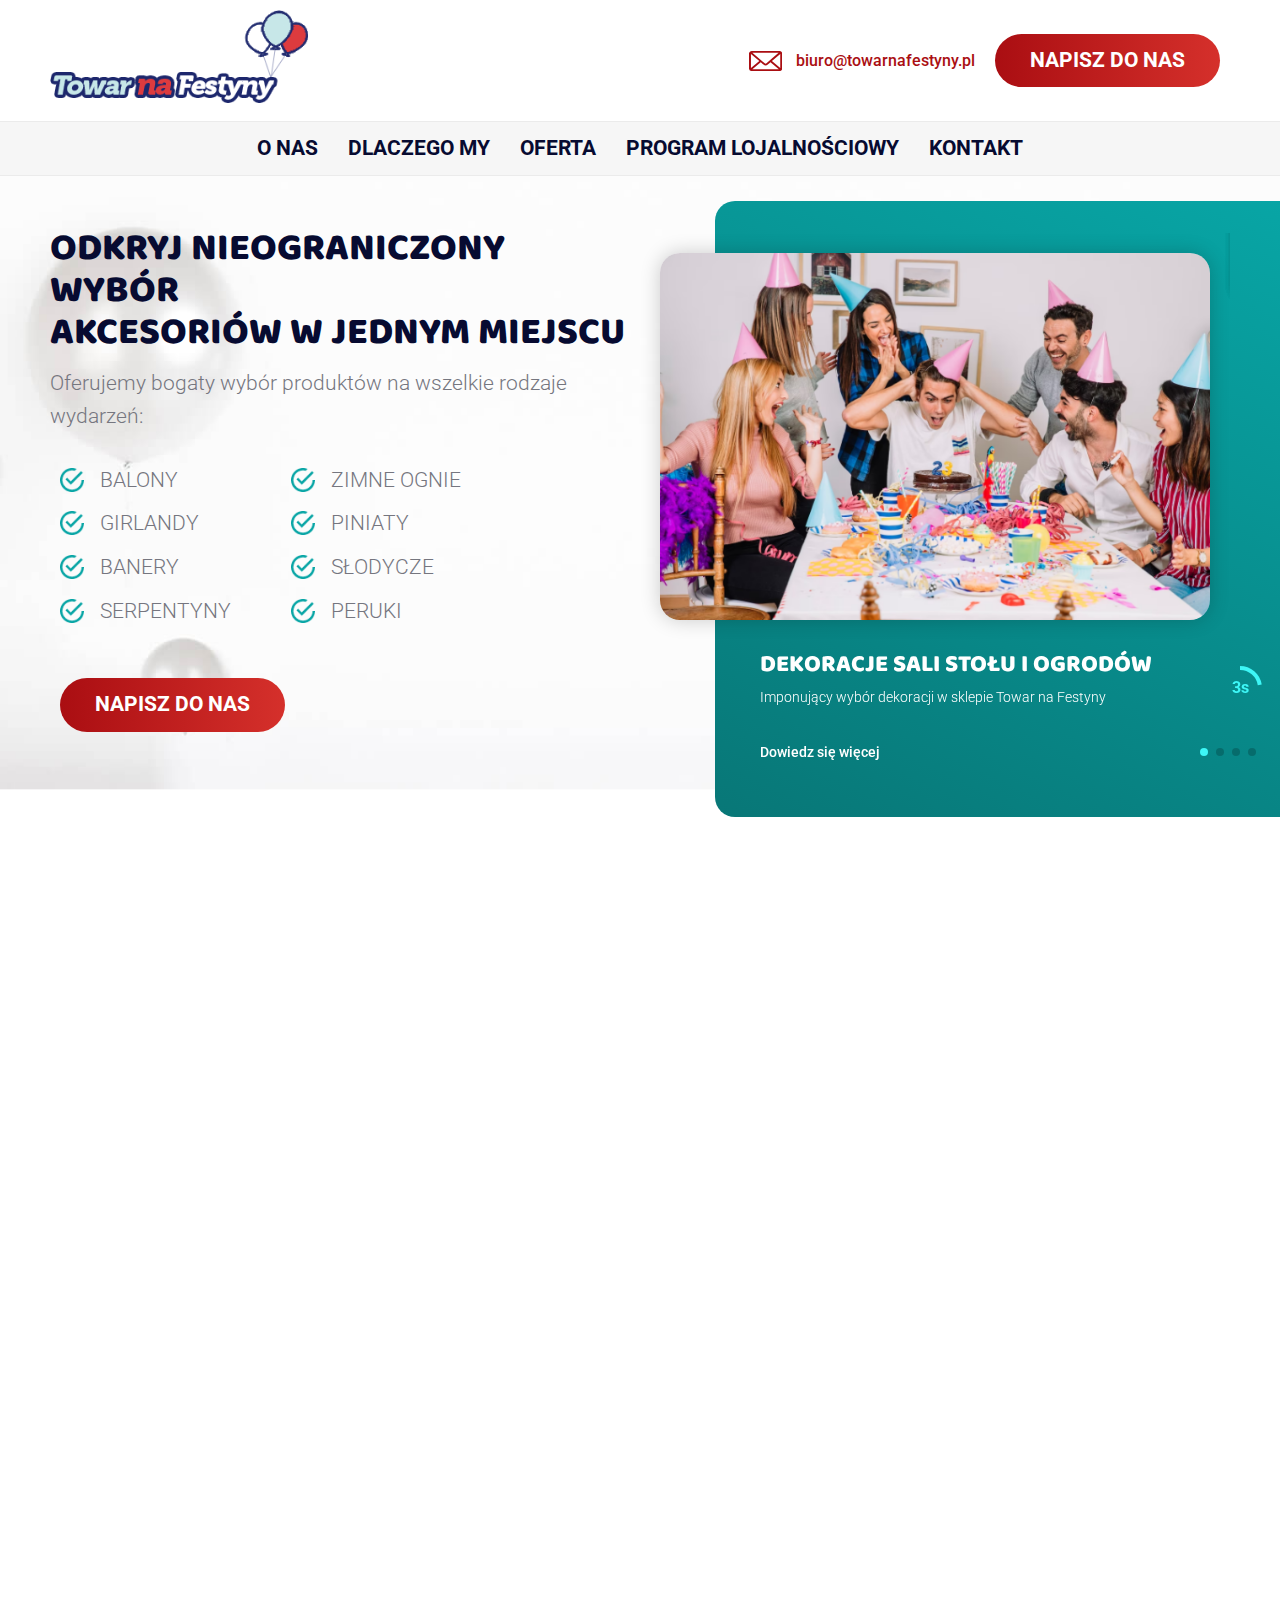
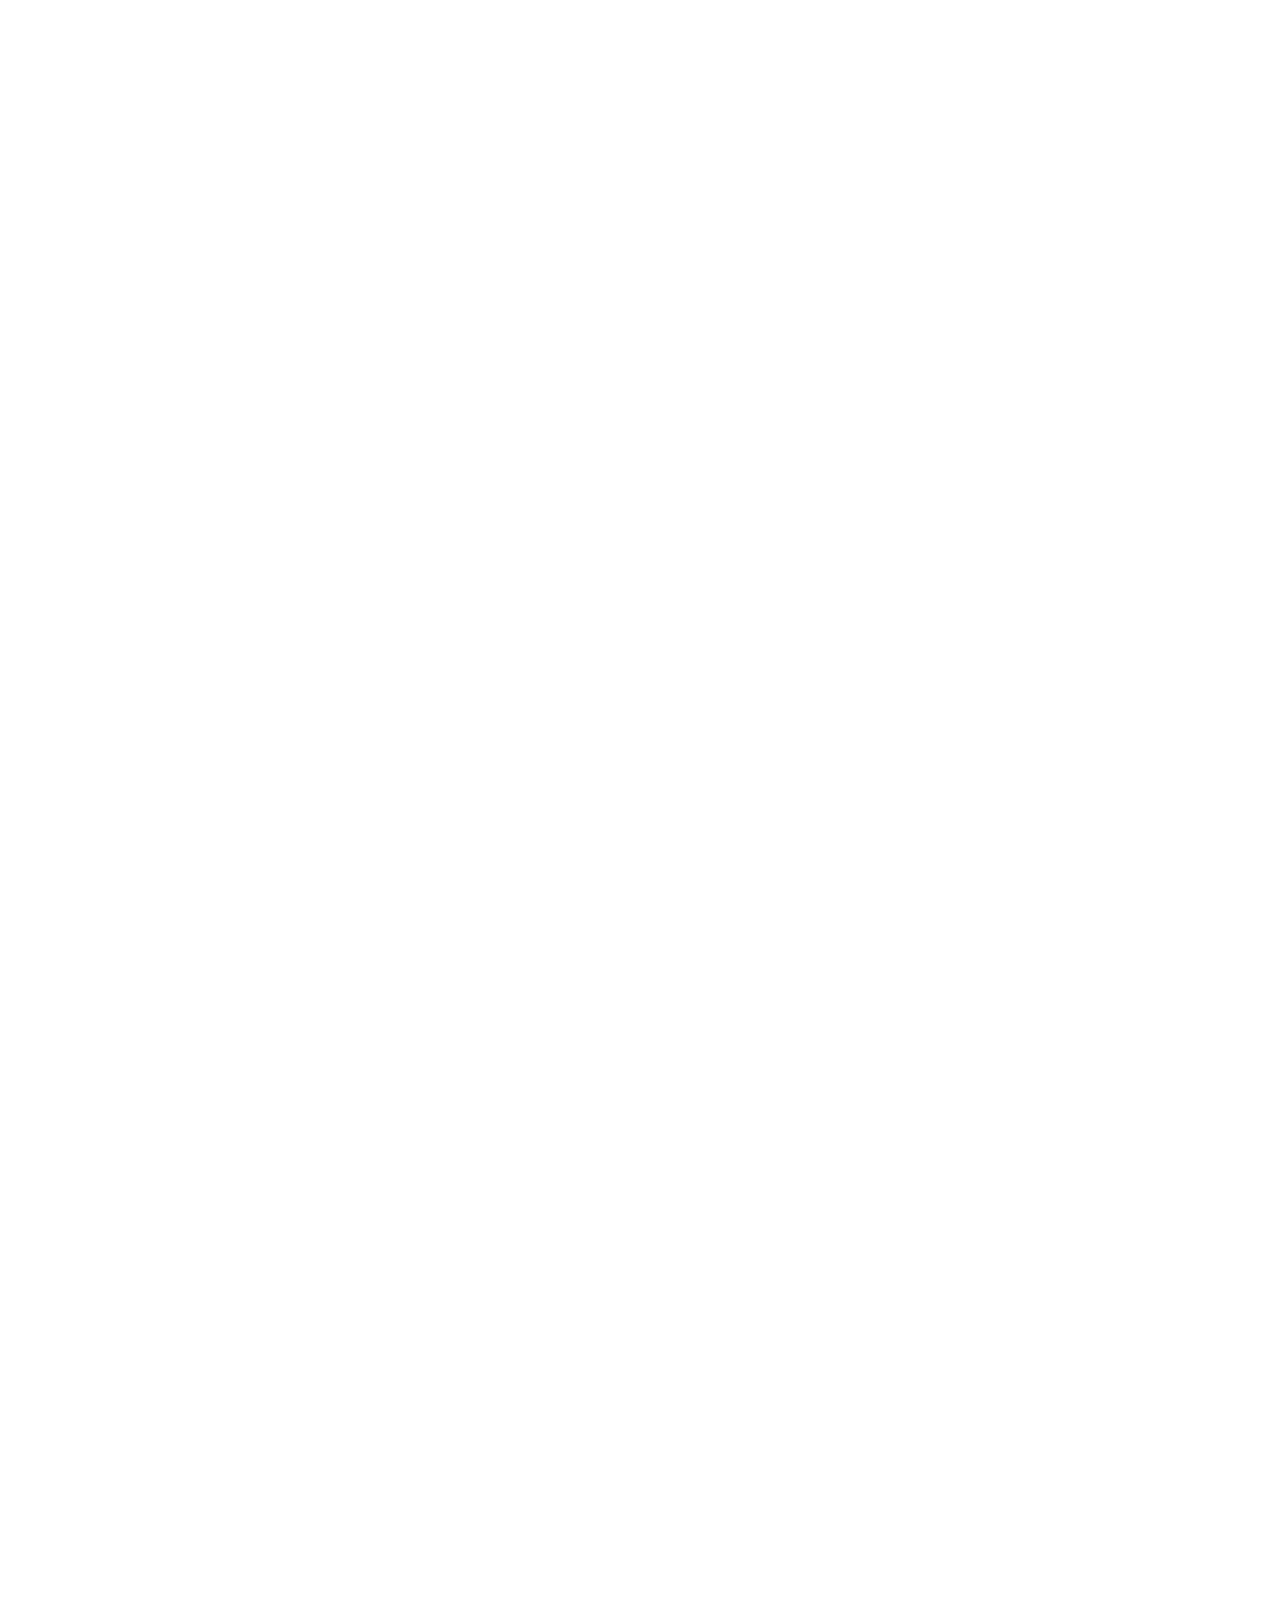
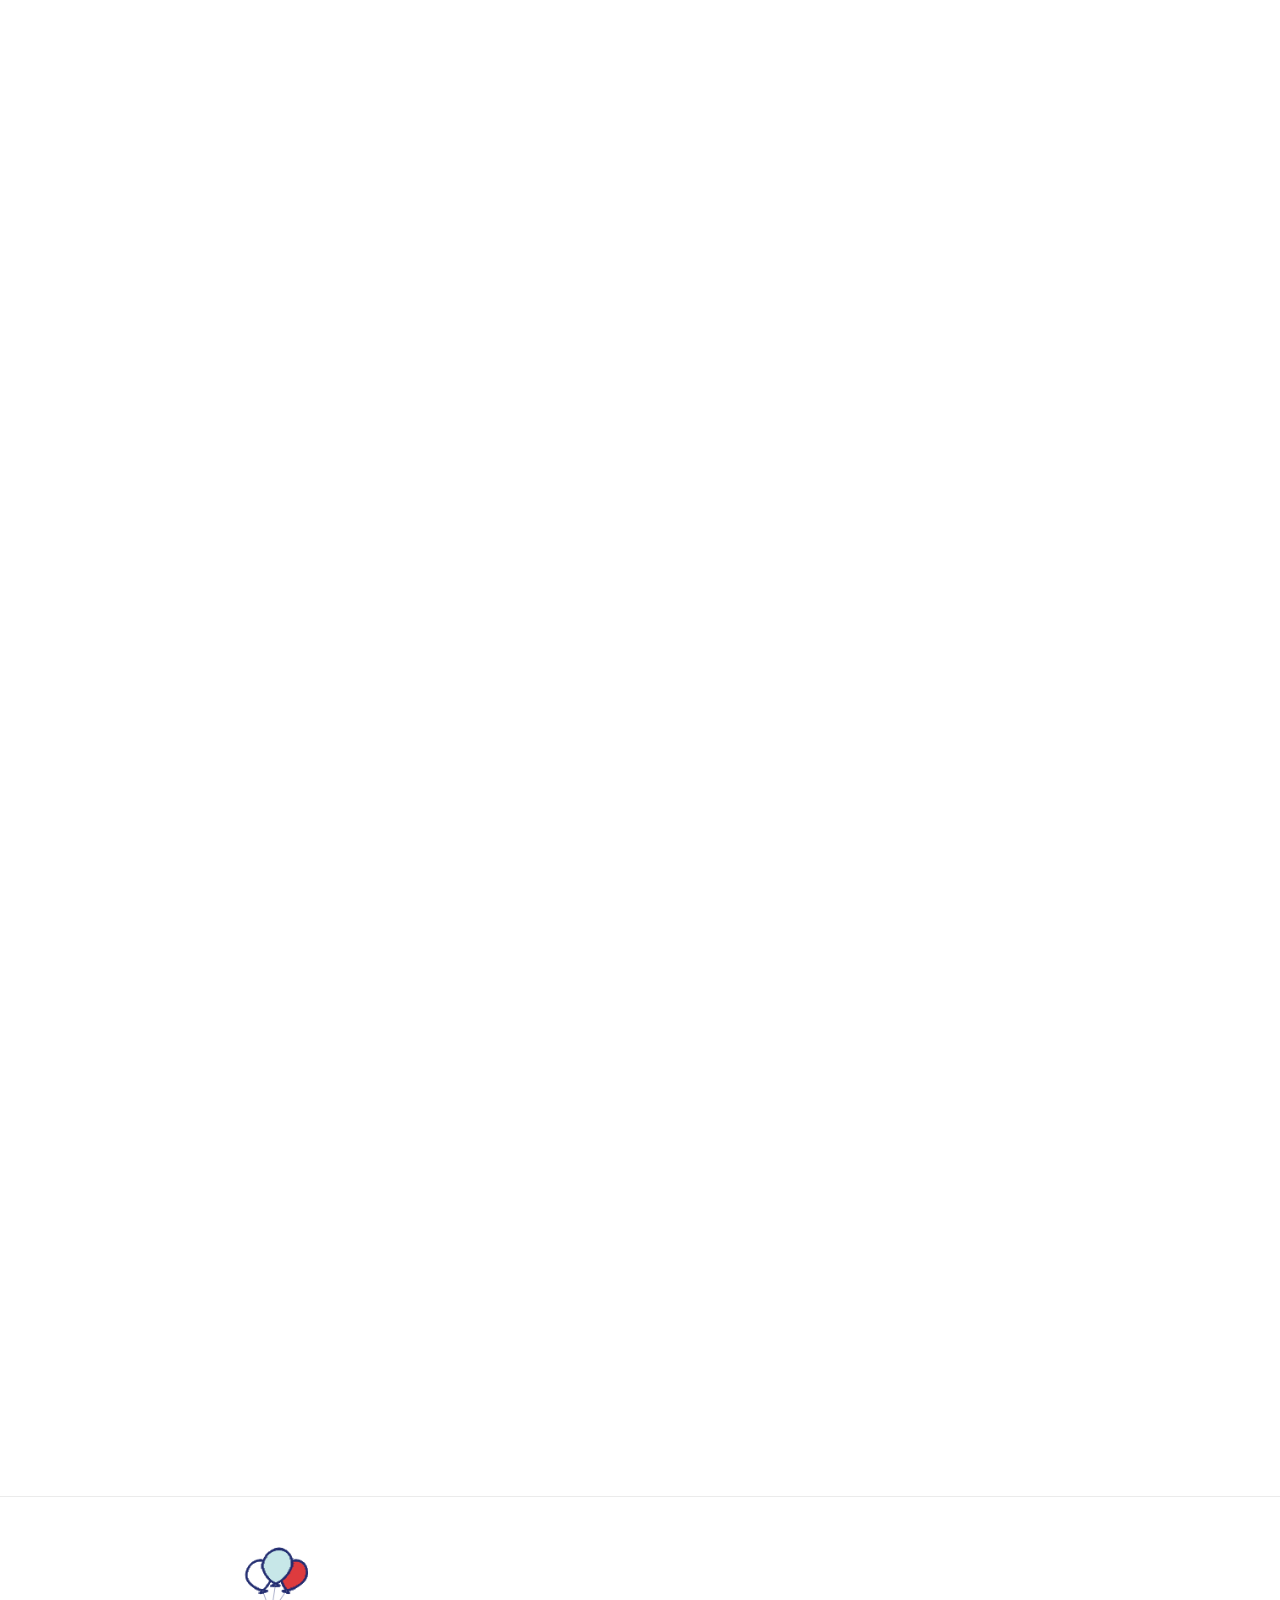
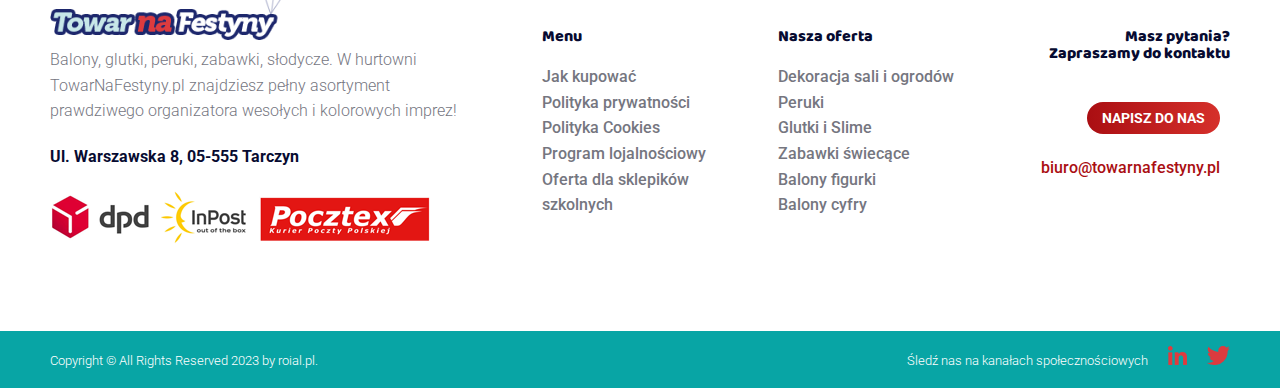
==== index.html @ 643d047a "add all" ====
<!DOCTYPE html>
<html lang="en">
  <head>
    <meta charset="UTF-8" />
    <meta name="viewport" content="width=device-width, initial-scale=1.0" />
    <link rel="stylesheet" href="src/style/style.css" />
    <link rel="preconnect" href="https://fonts.googleapis.com" />
    <link rel="preconnect" href="https://fonts.gstatic.com" crossorigin />
    <link href="https://fonts.googleapis.com/css2?family=Baloo+Chettan+2:wght@800&family=Roboto:wght@300;400;700&display=swap" rel="stylesheet" />
    <link rel="stylesheet" href="https://cdn.jsdelivr.net/npm/swiper@10/swiper-bundle.min.css" />
    <link rel="stylesheet" href="src/style/aos.min.css" />
    <title>TOWAR NA FESTYNY - HURTOWNIA GODNA UWAGI</title>
  </head>
  <body>
    <header>
      <div class="header__top js">
        <div class="container-wide">
          <div class="row row-justify-content-space-between row-align-items-center">
            <div class="col-2">
              <div class="brand">
                <a href="#"><img src="./src/img/logo.png" alt="Towar na festyny" /></a>
              </div>
            </div>
            <div class="col-2">
              <div class="contact">
                <a href="mailto:biuro@towarnafestyny.pl" class="icon">
                  <svg xmlns="http://www.w3.org/2000/svg" width="33.225" height="20.001" viewBox="0 0 33.225 20.001">
                    <path
                      id="Shape_2"
                      data-name="Shape 2"
                      d="M1057,57.167c.049-.15.09-.3.148-.451A2.918,2.918,0,0,1,1059.93,55c2.033-.007,4.065,0,6.1,0h21.115a2.888,2.888,0,0,1,2.973,1.859,2.557,2.557,0,0,1,.1.74q.009,7.4,0,14.8c0,1.527-1.259,2.6-3.047,2.6q-13.525,0-27.051,0a2.863,2.863,0,0,1-3.077-2.065.665.665,0,0,0-.049-.1Zm3.4-.485c.093.086.153.147.219.2l12.116,10.4a1.256,1.256,0,0,0,1.761-.01q6.059-5.2,12.115-10.4c.064-.055.118-.117.195-.193Zm-.024,16.626h26.464l-8.351-7.086c-.063.052-.149.119-.232.19-.809.695-1.615,1.393-2.429,2.085a3.437,3.437,0,0,1-4.44,0c-.491-.418-.976-.84-1.465-1.259-.4-.346-.808-.691-1.193-1.02Zm-1.415-15.378V72.066L1067.3,65Zm29.288,14.15V57.965l-8.325,7.055Z"
                      transform="translate(-1057 -54.999)"
                      fill="#aa0e12"
                    />
                  </svg>
                  <span>biuro@towarnafestyny.pl</span>
                </a>
                <a href="#kontakt" class="btn">Napisz do nas</a>
              </div>
            </div>
          </div>
        </div>
      </div>
      <div class="header__bottom js">
        <div class="container-wide">
          <div class="row row-justify-content-center">
            <nav class="nav js-nav">
              <ul>
                <li><a href="#o-nas">O nas</a></li>
                <li><a href="#dlaczego-my">Dlaczego my</a></li>
                <li><a href="#oferta">Oferta</a></li>
                <li><a href="#punkty-lojalnosciowe">Program lojalnościowy</a></li>
                <li><a href="#kontakt">Kontakt</a></li>
              </ul>
            </nav>
          </div>
        </div>
      </div>
    </header>
    <main>
      <!--//////////////////////////////////////////////////////////////////////////Hero -->
      <section class="hero section" data-aos="fade-up">
        <div class="container-wide">
          <div class="row">
            <div class="col-2">
              <div class="content">
                <h1>
                  Odkryj Nieograniczony Wybór<br />
                  Akcesoriów w Jednym Miejscu
                </h1>
                <p>Oferujemy bogaty wybór produktów na wszelkie rodzaje wydarzeń:</p>
                <div class="bullets">
                  <ul>
                    <li>Balony</li>
                    <li>Girlandy</li>
                    <li>Banery</li>
                    <li>Serpentyny</li>
                  </ul>
                  <ul>
                    <li>Zimne ognie</li>
                    <li>Piniaty</li>
                    <li>Słodycze</li>
                    <li>Peruki</li>
                  </ul>
                </div>
                <a href="#kontakt" class="btn">Napisz do nas</a>
              </div>
            </div>
            <div class="col-2">
              <div class="swiper slider">
                <div class="swiper-wrapper">
                  <div class="swiper-slide">
                    <div class="item">
                      <img src="./src/img/deco.png" alt="" />
                      <div class="content">
                        <h2>DEKORACJE SALI STOŁU I OGRODÓW</h2>
                        <p>Imponujący wybór dekoracji w sklepie Towar na Festyny</p>
                        <a href="#">Dowiedz się więcej</a>
                      </div>
                    </div>
                  </div>
                  <div class="swiper-slide">
                    <div class="item">
                      <img src="./src/img/decoracje-sal.png" alt="" />
                      <div class="content">
                        <h2>DEKORACJE SALI STOŁU I OGRODÓW</h2>
                        <p>Imponujący wybór dekoracji w sklepie Towar na Festyny</p>
                        <a href="#">Dowiedz się więcej</a>
                      </div>
                    </div>
                  </div>
                  <div class="swiper-slide">
                    <div class="item">
                      <img src="./src/img/decoracje-sal.png" alt="" />
                      <div class="content">
                        <h2>DEKORACJE SALI STOŁU I OGRODÓW</h2>
                        <p>Imponujący wybór dekoracji w sklepie Towar na Festyny</p>
                        <a href="#">Dowiedz się więcej</a>
                      </div>
                    </div>
                  </div>
                  <div class="swiper-slide">
                    <div class="item">
                      <img src="./src/img/decoracje-sal.png" alt="" />
                      <div class="content">
                        <h2>DEKORACJE SALI STOŁU I OGRODÓW</h2>
                        <p>Imponujący wybór dekoracji w sklepie Towar na Festyny</p>
                        <a href="#">Dowiedz się więcej</a>
                      </div>
                    </div>
                  </div>
                </div>
              </div>
            </div>
          </div>
        </div>
        <div class="autoplay-progress">
          <svg viewBox="0 0 48 48">
            <circle cx="24" cy="24" r="20"></circle>
          </svg>
          <span></span>
        </div>
        <div class="swiper-pagination"></div>
      </section>
      <!--////////////////////////////////////////////////////////////////////////// End hero -->
      <!--//////////////////////////////////////////////////////////////////////////About US -->
      <section id="o-nas" class="about-us section" data-aos="fade-up">
        <div class="container">
          <div class="row">
            <div class="col-2">
              <a href="#"><img src="./src/img/logo.png" alt="HURTOWNIA GODNA UWAGI" /></a>
              <div class="s-title">
                <h2>HURTOWNIA GODNA UWAGI</h2>
              </div>
              <p>
                <b>Lorem ipsum dolor sit amet</b>, consectetur adipisicing elit, sed do eiusmod tempor incididunt ut labore et dolore magna aliqua. Ut enim ad minim veniam, quis nostrud exercitation
                ullamco laboris nisi ut aliquip ex ea commodo consequat. Duis aute irure dolor in reprehenderit in voluptate velit esse cillum dolore eu fugiat nulla pariatur. Excepteur sint occaecat
                cupidatat non proident, sunt in culpa qui officia <b>deserunt mollit anim</b> id est laborum. Sed ut perspiciatis unde omnis iste natus error sit voluptatem accusantium doloremque
                laudantium, totam rem aperiam, eaque ipsa quae ab illo inventore veritatis et quasi architecto beatae vitae dicta sunt explicabo. Nemo enim ipsam voluptatem quia voluptas sit
                aspernatur aut odit aut fugit, sed quia consequuntur magni dolores eos qui ratione voluptatem sequi nesciunt. Neque porro quisquam est, qui dolorem ipsum quia dolor sit amet,
                consectetur, adipisci velit, sed quia non numquam eius modi tempora incidunt ut labore et dolore magnam aliquam quaerat voluptatem.
              </p>
              <div class="cta">
                <img src="./src/img/call.png" alt="ZAPRAWSZAMY DO KONTAKTU" />
                <div class="cta__content">
                  <span>Chcesz poznać nas lepiej?</span>
                  <p>ZAPRAWSZAMY DO KONTAKTU</p>
                  <a href="#kontakt"
                    ><b>Napisz do nas</b>
                    <svg xmlns="http://www.w3.org/2000/svg" width="39.064" height="18.921" viewBox="0 0 39.064 18.921">
                      <g id="Group_7" data-name="Group 7" transform="translate(-588.5 -361.485)">
                        <path
                          id="Path_8"
                          data-name="Path 8"
                          d="M568.5,298.641a1.742,1.742,0,0,1,1.9-1.231q15.695.025,31.389.01h.526c-.166-.174-.273-.291-.385-.4q-2.459-2.45-4.919-4.9a1.483,1.483,0,0,1-.412-1.54,1.443,1.443,0,0,1,1.144-1.058,1.511,1.511,0,0,1,1.454.472q2.229,2.221,4.462,4.437,1.663,1.654,3.324,3.31a1.543,1.543,0,0,1,0,2.406q-3.877,3.863-7.761,7.719a1.529,1.529,0,1,1-2.132-2.175q2.43-2.424,4.865-4.844c.1-.1.213-.181.32-.271l-.031-.106h-.418q-15.714,0-31.427.01a1.744,1.744,0,0,1-1.9-1.231Z"
                          transform="translate(20 72)"
                          fill="#3ef7f7"
                        />
                      </g>
                    </svg>
                  </a>
                </div>
              </div>
            </div>
            <div class="col-2">
              <img class="kv" src="./src/img/onas.png" alt="HURTOWNIA GODNA UWAGI" />
            </div>
          </div>
        </div>
      </section>
      <!--//////////////////////////////////////////////////////////////////////////End About Us -->
      <!--//////////////////////////////////////////////////////////////////////////Why Us -->
      <section id="dlaczego-my" class="why-us section">
        <div class="container">
          <div class="row" data-aos="fade-up">
            <div class="col-1">
              <div class="s-title text-center">
                <h2>DLACZEGO WARTO KUPOWAĆ U NAS?</h2>
              </div>
            </div>
          </div>
          <div class="row row-justify-content-space-between">
            <div class="col-4 text-center" data-aos="fade-up">
              <div class="wu-item">
                <img src="./src/img/szybka-realizacja.png" alt="Szybka realizacja" />
                <h3>Szybka <br />realizacja</h3>
                <p>Towar wysyłamy od razu <br />po zamówieniu.</p>
              </div>
            </div>
            <div class="col-4 text-center" data-aos="fade-up">
              <div class="wu-item">
                <img src="./src/img/wysylka.png" alt="Szybka realizacja" />
                <h3>WYSYŁKA <br />do Słowacji</h3>
                <p>Po opłaceniu<br />zamówienia.</p>
              </div>
            </div>
            <div class="col-4 text-center" data-aos="fade-up">
              <div class="wu-item">
                <img src="./src/img/gwarancja.png" alt="Gwarancja jakości" />
                <h3>
                  Gwarancja<br />
                  jakości
                </h3>
                <p>
                  Cechujenas <br />
                  profesjonalizm.
                </p>
              </div>
            </div>
            <div class="col-4 text-center" data-aos="fade-up">
              <div class="wu-item">
                <img src="./src/img/szybka-realizacja.png" alt="Bezpieczne zakupy" />
                <h3>Bezpieczne <br />zakupy</h3>
                <p>Gwarantujemy <br />bezpieczne zakupy.</p>
              </div>
            </div>
          </div>
        </div>
      </section>
      <!--//////////////////////////////////////////////////////////////////////////End Why Us -->
      <!--//////////////////////////////////////////////////////////////////////////Offer -->
      <section id="oferta" class="offer section">
        <div class="container">
          <div class="row row-align-items-center">
            <div class="col-3">
              <div class="offer-item" data-aos="fade-up">
                <div class="offer-item__wrap" style="background-image: url(./src/img/decoracje-sal.png)">
                  <div class="content">
                    <h3>DECORACJA SALI <br />I OGRODÓW</h3>
                    <a href="#">Sprawdź pełną kolekcję</a>
                  </div>
                  <svg xmlns="http://www.w3.org/2000/svg" width="262.649" height="140.241" viewBox="0 0 262.649 140.241">
                    <path
                      id="Shape_4"
                      data-name="Shape 4"
                      d="M339,2105c90.2-75.711,299.6-24.273,257,105,.572-.313-256,0-256,0S339.954,2105.284,339,2105Z"
                      transform="translate(-339 -2069.759)"
                      fill="#0a9c9c"
                      opacity="0.8"
                    />
                  </svg>
                </div>
              </div>
              <div class="offer-item" data-aos="fade-up">
                <div class="offer-item__wrap" style="background-image: url(./src/img/decoracje-sal.png)">
                  <div class="content">
                    <h3>DECORACJA SALI <br />I OGRODÓW</h3>
                    <a href="#">Sprawdź pełną kolekcję</a>
                  </div>
                  <svg xmlns="http://www.w3.org/2000/svg" width="262.649" height="140.241" viewBox="0 0 262.649 140.241">
                    <path
                      id="Shape_4"
                      data-name="Shape 4"
                      d="M339,2105c90.2-75.711,299.6-24.273,257,105,.572-.313-256,0-256,0S339.954,2105.284,339,2105Z"
                      transform="translate(-339 -2069.759)"
                      fill="#0a9c9c"
                      opacity="0.8"
                    />
                  </svg>
                </div>
              </div>
              <div class="offer-item" data-aos="fade-up">
                <div class="offer-item__wrap" style="background-image: url(./src/img/decoracje-sal.png)">
                  <div class="content">
                    <h3>DECORACJA SALI <br />I OGRODÓW</h3>
                    <a href="#">Sprawdź pełną kolekcję</a>
                  </div>
                  <svg xmlns="http://www.w3.org/2000/svg" width="262.649" height="140.241" viewBox="0 0 262.649 140.241">
                    <path
                      id="Shape_4"
                      data-name="Shape 4"
                      d="M339,2105c90.2-75.711,299.6-24.273,257,105,.572-.313-256,0-256,0S339.954,2105.284,339,2105Z"
                      transform="translate(-339 -2069.759)"
                      fill="#0a9c9c"
                      opacity="0.8"
                    />
                  </svg>
                </div>
              </div>
            </div>
            <div class="col-3">
              <div class="s-title text-center" data-aos="fade-up">
                <h2>Nasza oferta</h2>
                <p>Podane ceny są cenami brutto, jeśli ktoś posiada VATUE - musi nam to zgłosić.</p>
                <a href="#kontakt" class="btn">SKONTAKTUJ SIĘ Z NAMI</a>
              </div>
              <hr data-aos="fade-up" />
              <div class="offer-info text-center" data-aos="fade-up">
                <img src="./src/img/wysylka-big.png" alt="" />
                <h3>WYSYŁKA DO SŁOWACJI<br />PO OPŁACENIU ZAMÓWIENIA</h3>
                <p>Koszt wysyłki zależny od wielkości<br />paczki (masa, rozmiar).</p>
                <a href="#">Dowiedz się więcej</a>
              </div>
            </div>
            <div class="col-3">
              <div class="offer-item" data-aos="fade-up">
                <div class="offer-item__wrap" style="background-image: url(./src/img/decoracje-sal.png)">
                  <div class="content">
                    <h3>DECORACJA SALI <br />I OGRODÓW</h3>
                    <a href="#">Sprawdź pełną kolekcję</a>
                  </div>
                  <svg xmlns="http://www.w3.org/2000/svg" width="262.649" height="140.241" viewBox="0 0 262.649 140.241">
                    <path
                      id="Shape_4"
                      data-name="Shape 4"
                      d="M339,2105c90.2-75.711,299.6-24.273,257,105,.572-.313-256,0-256,0S339.954,2105.284,339,2105Z"
                      transform="translate(-339 -2069.759)"
                      fill="#0a9c9c"
                      opacity="0.8"
                    />
                  </svg>
                </div>
              </div>
              <div class="offer-item" data-aos="fade-up">
                <div class="offer-item__wrap" style="background-image: url(./src/img/decoracje-sal.png)">
                  <div class="content">
                    <h3>DECORACJA SALI <br />I OGRODÓW</h3>
                    <a href="#">Sprawdź pełną kolekcję</a>
                  </div>
                  <svg xmlns="http://www.w3.org/2000/svg" width="262.649" height="140.241" viewBox="0 0 262.649 140.241">
                    <path
                      id="Shape_4"
                      data-name="Shape 4"
                      d="M339,2105c90.2-75.711,299.6-24.273,257,105,.572-.313-256,0-256,0S339.954,2105.284,339,2105Z"
                      transform="translate(-339 -2069.759)"
                      fill="#0a9c9c"
                      opacity="0.8"
                    />
                  </svg>
                </div>
              </div>
              <div class="offer-item" data-aos="fade-up">
                <div class="offer-item__wrap" style="background-image: url(./src/img/decoracje-sal.png)">
                  <div class="content">
                    <h3>DECORACJA SALI <br />I OGRODÓW</h3>
                    <a href="#">Sprawdź pełną kolekcję</a>
                  </div>
                  <svg xmlns="http://www.w3.org/2000/svg" width="262.649" height="140.241" viewBox="0 0 262.649 140.241">
                    <path
                      id="Shape_4"
                      data-name="Shape 4"
                      d="M339,2105c90.2-75.711,299.6-24.273,257,105,.572-.313-256,0-256,0S339.954,2105.284,339,2105Z"
                      transform="translate(-339 -2069.759)"
                      fill="#0a9c9c"
                      opacity="0.8"
                    />
                  </svg>
                </div>
              </div>
            </div>
          </div>
        </div>
      </section>
      <!--//////////////////////////////////////////////////////////////////////////END oferta -->
      <!--//////////////////////////////////////////////////////////////////////////Points -->
      <section id="punkty-lojalnosciowe" class="points section" data-aos="fade-up">
        <div class="container">
          <div class="row">
            <div class="col-1">
              <div class="banner">
                <div class="banner__wrap">
                  <div class="content">
                    <img class="banner__kv" src="./src/img/kv-points.png" alt="PROGRAM LOJALNOŚCIOWY" />
                    <div class="content__wrap">
                      <h2>PROGRAM LOJALNOŚCIOWY</h2>
                      <p>Uzbierane punkty można wymieniać na rabaty</p>
                      <div class="content__info">
                        <span>(produkty nawet po 0,01 zł)</span>
                        <a href="#">Dowiedz się więcej</a>
                      </div>
                    </div>
                  </div>
                </div>
              </div>
            </div>
          </div>
        </div>
      </section>
      <!--//////////////////////////////////////////////////////////////////////////End Points -->
      <!--//////////////////////////////////////////////////////////////////////////Kontakt -->
      <section id="kontakt" class="kontakt section" data-aos="fade-up">
        <div class="container">
          <div class="row">
            <div class="col-1">
              <div class="s-title text-center">
                <h2>Formularz kontaktowy</h2>
                <p>Nasz dział obsługi klienta odpowie na wszystkie pytania.</p>
              </div>
              <form id="contactForm" method="post" action="target.php">
                <div class="form-group">
                  <div class="col">
                    <input type="text" id="firstname" name="firstname" placeholder="Imię" />
                    <div id="firstnameError" class="error-message"></div>
                  </div>
                  <div class="col">
                    <input type="text" id="surname" name="surname" placeholder="Nazwa firmy" />
                    <div id="surnameError" class="error-message"></div>
                  </div>
                </div>
                <div class="form-group">
                  <div class="col">
                    <input type="tel" id="phone" name="phone" pattern="[0-9]{9}" placeholder="Numer telefonu" />
                    <div id="phoneError" class="error-message"></div>
                  </div>
                  <div class="col">
                    <input type="email" id="email" name="email" placeholder="Adres email" />
                    <div id="emailError" class="error-message"></div>
                  </div>
                </div>

                <div class="form-group">
                  <div class="col-full">
                    <textarea name="msg" id="msg" cols="30" rows="10" placeholder="Twoja wiadomość"></textarea>
                    <div id="msgError" class="error-message"></div>
                  </div>
                </div>

                <div class="form-group">
                  <div class="col-1 ch">
                    <input type="checkbox" id="consent" name="consent" />
                    <label for="consent"
                      >* Wyrażam zgodę na przetwarzanie moich danych osobowych (imię, nazwisko, adres zamieszkania, numer telefonu, adres e-mail) oraz przesyłanie informacji handlowych w celach
                      marketingowych przez Towar na festyny zgodnie z ustawą dnia 29 sierpnia 1997 r. o ochronie danych osobowych (tekst jednolity: Dz.U. 2014 poz. 1182).</label
                    >
                    <div id="consentError" class="error-message"></div>
                  </div>
                </div>
                <div class="form-group">
                  <div class="col-1 ch">
                    <input type="checkbox" id="offert" name="offert" />
                    <label for="offert"
                      >* Wyrażam zgodę na otrzymywanie od Towar na festynyinformacji i ofert handlowych drogą elektroniczną zgodnie z ustawą z dnia 18.07.2002 r. (Dz.U. nr 144, poz. 1204 z późn. zm.)
                      o świadczeniu usług drogą elektroniczną.</label
                    >
                    <div id="offertError" class="error-message"></div>
                  </div>
                </div>
                <div class="form-group">
                  <div class="col-1 btn-wrap">
                    <button type="submit" name="signup" class="btn">Wyślij formularz</button>
                  </div>
                </div>
              </form>
            </div>
          </div>
        </div>
      </section>
      <!--//////////////////////////////////////////////////////////////////////////End Kontakt -->
      <!--//////////////////////////////////////////////////////////////////////////SEO -->
      <section id="seo" class="seo section" data-aos="fade-up">
        <div class="container">
          <div class="row">
            <div class="col-1">
              <div class="seo-wraper">
                <div class="content">
                  <h3>Treści pod seo</h3>
                  <p>
                    Lorem ipsum dolor, sit amet consectetur adipisicing elit. Reiciendis eum accusantium tempora atque laborum officiis quam non repudiandae tempore, nesciunt doloribus! Deleniti nobis
                    quia nulla aspernatur non ipsa eligendi nostrum.
                  </p>
                  <p>
                    Lorem ipsum dolor sit amet, consectetur adipisicing elit. Rem ab error perspiciatis, laboriosam officiis totam cum maiores nam. Officia a beatae eius sequi, facilis animi sunt iste
                    accusamus totam. Voluptatem.
                  </p>
                  <p>
                    Lorem ipsum dolor, sit amet consectetur adipisicing elit. Reiciendis eum accusantium tempora atque laborum officiis quam non repudiandae tempore, nesciunt doloribus! Deleniti nobis
                    quia nulla aspernatur non ipsa eligendi nostrum.
                  </p>
                  <p>
                    Lorem ipsum dolor sit amet, consectetur adipisicing elit. Rem ab error perspiciatis, laboriosam officiis totam cum maiores nam. Officia a beatae eius sequi, facilis animi sunt iste
                    accusamus totam. Voluptatem.
                  </p>
                  <span class="cover"></span>
                </div>
                <div class="display-wrap">
                  <a href="#" class="display">Rozwiń</a>
                </div>
              </div>
            </div>
          </div>
        </div>
      </section>
      <!--//////////////////////////////////////////////////////////////////////////End SEO -->
    </main>
    <footer>
      <div class="footer">
        <div class="container-wide">
          <div class="row">
            <div class="col-4">
              <div class="brand">
                <a href="#"><img src="./src/img/logo.png" alt="Towar na festyny" /></a>
                <p>Balony, glutki, peruki, zabawki, słodycze. W hurtowni TowarNaFestyny.pl znajdziesz pełny asortyment prawdziwego organizatora wesołych i kolorowych imprez!</p>
                <p><b>Ul. Warszawska 8, 05-555 Tarczyn</b></p>
                <img src="./src/img/dostawa-logo.png" alt="DPD InPost Pocztex" />
              </div>
            </div>
            <div class="col-4">
              <div class="widget">
                <div class="menu">
                  <h4>Menu</h4>
                  <ul>
                    <li><a href="#">Jak kupować</a></li>
                    <li><a href="#">Polityka prywatności</a></li>
                    <li><a href="#">Polityka Cookies</a></li>
                    <li><a href="#">Program lojalnościowy</a></li>
                    <li><a href="#">Oferta dla sklepików szkolnych</a></li>
                  </ul>
                </div>
              </div>
            </div>
            <div class="col-4">
              <div class="widget">
                <div class="menu">
                  <h4>Nasza oferta</h4>
                  <ul>
                    <li><a href="#">Dekoracja sali i ogrodów</a></li>
                    <li><a href="#">Peruki</a></li>
                    <li><a href="#">Glutki i Slime</a></li>
                    <li><a href="#">Zabawki świecące</a></li>
                    <li><a href="#">Balony figurki</a></li>
                    <li><a href="#">Balony cyfry</a></li>
                  </ul>
                </div>
              </div>
            </div>
            <div class="col-4">
              <div class="contact-info">
                <h4>Masz pytania?<br />Zapraszamy do kontaktu</h4>
                <a href="#kontakt" class="btn">Napisz do nas</a>
                <a href="mailto:biuro@towarnafestyny.pl" class="icon">
                  <svg xmlns="http://www.w3.org/2000/svg" width="33.225" height="20.001" viewBox="0 0 33.225 20.001">
                    <path
                      id="Shape_2"
                      data-name="Shape 2"
                      d="M1057,57.167c.049-.15.09-.3.148-.451A2.918,2.918,0,0,1,1059.93,55c2.033-.007,4.065,0,6.1,0h21.115a2.888,2.888,0,0,1,2.973,1.859,2.557,2.557,0,0,1,.1.74q.009,7.4,0,14.8c0,1.527-1.259,2.6-3.047,2.6q-13.525,0-27.051,0a2.863,2.863,0,0,1-3.077-2.065.665.665,0,0,0-.049-.1Zm3.4-.485c.093.086.153.147.219.2l12.116,10.4a1.256,1.256,0,0,0,1.761-.01q6.059-5.2,12.115-10.4c.064-.055.118-.117.195-.193Zm-.024,16.626h26.464l-8.351-7.086c-.063.052-.149.119-.232.19-.809.695-1.615,1.393-2.429,2.085a3.437,3.437,0,0,1-4.44,0c-.491-.418-.976-.84-1.465-1.259-.4-.346-.808-.691-1.193-1.02Zm-1.415-15.378V72.066L1067.3,65Zm29.288,14.15V57.965l-8.325,7.055Z"
                      transform="translate(-1057 -54.999)"
                      fill="#aa0e12"
                    />
                  </svg>
                  <span>biuro@towarnafestyny.pl</span>
                </a>
              </div>
            </div>
          </div>
        </div>
      </div>
      <div class="info">
        <div class="container-wide">
          <div class="row row-justify-content-space-between">
            <div class="col-2">
              <p><small>Copyright © All Rights Reserved 2023 by roial.pl.</small></p>
            </div>
            <div class="col-2">
              <p><small>Śledź nas na kanałach społecznościowych</small></p>
              <ul class="socialmedia">
                <li>
                  <a href="#" target="_blank"
                    ><svg xmlns="http://www.w3.org/2000/svg" xmlns:xlink="http://www.w3.org/1999/xlink" width="19" height="19" viewBox="0 0 19 19">
                      <image
                        id="linkedin"
                        width="19"
                        height="19"
                        xlink:href="[data-uri]"
                      />
                    </svg>
                  </a>
                </li>
                <li>
                  <a href="#" target="_blank"
                    ><svg xmlns="http://www.w3.org/2000/svg" width="23" height="18.999" viewBox="0 0 23 18.999">
                      <path
                        id="Shape_8"
                        data-name="Shape 8"
                        d="M1680,539.854a9.572,9.572,0,0,0,6.9-1.962,4.9,4.9,0,0,1-4.406-3.361,5.046,5.046,0,0,0,2.061-.067,4.915,4.915,0,0,1-3.727-4.775,4.986,4.986,0,0,0,2.08.581,4.942,4.942,0,0,1-1.394-6.406,13.46,13.46,0,0,0,9.737,5.031c-.013-.492-.063-.961-.031-1.425a4.558,4.558,0,0,1,2.144-3.683,4.63,4.63,0,0,1,5.882.6.317.317,0,0,0,.335.093,9.762,9.762,0,0,0,2.812-1.12,4.932,4.932,0,0,1-1.952,2.605,11.049,11.049,0,0,0,2.559-.641c-.172.232-.337.471-.519.7a9.989,9.989,0,0,1-1.652,1.611.424.424,0,0,0-.141.3,13.989,13.989,0,0,1-4.336,10.514,12.32,12.32,0,0,1-6.547,3.321,13.907,13.907,0,0,1-4.578.087,12.993,12.993,0,0,1-5.194-1.946A.355.355,0,0,1,1680,539.854Z"
                        transform="translate(-1680 -523.002)"
                        fill="#db3b3f"
                      />
                    </svg>
                  </a>
                </li>
              </ul>
            </div>
          </div>
        </div>
      </div>
    </footer>
    <div id="go-to-top">
      <svg
        version="1.1"
        xmlns="http://www.w3.org/2000/svg"
        xmlns:xlink="http://www.w3.org/1999/xlink"
        x="0px"
        y="0px"
        width="90px"
        height="88px"
        viewBox="0 0 90 88"
        style="enable-background: new 0 0 90 88"
        xml:space="preserve"
      >
        <path fill="#087777" d="M90,0c-0.5,0-1,0-1.5,0C39.8,0,0.3,39.4,0,88h90V0z" />
        <path
          fill="#ffffff"
          d="M56.2,35.9c0,0.2,0,0.3,0,0.5c0,9.7,0,19.5,0,29.2c0,1-0.4,1.6-1.2,1.8c-1.1,0.3-2.2-0.4-2.2-1.5
		c0-0.2,0-0.3,0-0.5c0-9.7,0-19.3,0-29c0-0.2,0-0.3,0-0.6c-0.2,0.2-0.3,0.3-0.4,0.4c-1.7,1.7-3.4,3.4-5.2,5.2
		c-0.5,0.5-1.1,0.7-1.8,0.5c-1.2-0.3-1.6-1.8-0.8-2.8c0.1-0.1,0.2-0.2,0.4-0.4c2.7-2.7,5.4-5.4,8.1-8.1c0.9-0.9,1.8-0.9,2.7,0
		c2.8,2.8,5.5,5.5,8.3,8.3c1.1,1.1,0.4,2.7-0.8,2.9c-0.7,0.2-1.2-0.1-1.7-0.5c-1.7-1.7-3.4-3.4-5.1-5.1c-0.1-0.1-0.2-0.2-0.3-0.3
		C56.3,35.9,56.3,35.9,56.2,35.9z"
        />
      </svg>
    </div>
    <div class="cta-call">
      <div class="cta-call__wraper">
        <a href="#kontakt">
          <svg xmlns="http://www.w3.org/2000/svg" width="22.945" height="23.056" viewBox="0 0 22.945 23.056">
            <g id="Group_5" data-name="Group 5" transform="translate(2079.968 -899.914) rotate(-90)">
              <path
                id="Path_5"
                data-name="Path 5"
                d="M-797.829-2076.4a2.965,2.965,0,0,1-.189.64,4.193,4.193,0,0,1-.636.942q-5.03,5.06-10.088,10.093a1.1,1.1,0,0,1-.455.265c-1.542.439-3.086.866-4.631,1.292-.591.163-.954-.2-.792-.784.425-1.545.852-3.09,1.29-4.632a1.1,1.1,0,0,1,.263-.457q5.045-5.061,10.1-10.109a2.574,2.574,0,0,1,3.758,0c.192.19.382.382.573.573a2.572,2.572,0,0,1,.767,1.468.308.308,0,0,0,.036.079Zm-11.372,10.466,8.321-8.321-2.655-2.654-8.321,8.321Zm6.493-11.9,2.684,2.684a8.217,8.217,0,0,0,.726-.667,1.368,1.368,0,0,0,.009-1.758,7.534,7.534,0,0,0-.938-.932,1.245,1.245,0,0,0-1.471-.142A7.686,7.686,0,0,0-802.708-2077.837Zm-10.564,13.32,2.933-.814-2.12-2.12Z"
                transform="translate(-102.085 0)"
                fill="#fff"
              />
              <path
                id="Path_6"
                data-name="Path 6"
                d="M-912.051-2020.371q-3.974,0-7.947,0a2.835,2.835,0,0,1-2.809-1.948,3.15,3.15,0,0,1-.155-.97q-.014-7.429-.005-14.859a2.846,2.846,0,0,1,2.9-2.917c1.666-.02,3.332-.006,5,0a.586.586,0,0,1,.644.574.6.6,0,0,1-.651.569c-1.643,0-3.287,0-4.93,0a1.71,1.71,0,0,0-1.755,1.324,2.238,2.238,0,0,0-.056.557q0,7.328,0,14.656a1.713,1.713,0,0,0,1.288,1.8,2.141,2.141,0,0,0,.556.068q7.936.005,15.872,0a1.744,1.744,0,0,0,1.842-1.856c0-1.628,0-3.257,0-4.885a.587.587,0,0,1,.473-.642.57.57,0,0,1,.666.6c0,.9,0,1.8,0,2.7,0,.833.013,1.667-.01,2.5a2.81,2.81,0,0,1-2.7,2.706c-1.658.033-3.317.013-4.975.015Q-910.43-2020.369-912.051-2020.371Z"
                transform="translate(0 -36.657)"
                fill="#fff"
              />
            </g>
          </svg>

          <p>Napisz do nas</p>
        </a>
      </div>
    </div>
    <script src="https://cdnjs.cloudflare.com/ajax/libs/jquery/3.3.1/jquery.min.js"></script>
    <script src="https://unpkg.com/aos@2.3.1/dist/aos.js"></script>
    <script src="https://cdn.jsdelivr.net/npm/swiper@10/swiper-bundle.min.js"></script>
    <script src="src/js/main.js"></script>
    <script src="src/js/validation.js"></script>
  </body>
</html>
---- src/style/style.css ----
body {
  font-family: "Roboto", sans-serif;
  font-weight: 300;
  line-height: 1.6;
  color: #75767f;
}

h1,
h2,
h3,
h4,
h5,
h6 {
  font-family: "Baloo Chettan 2", cursive;
  font-weight: 800;
  color: #070b31;
  margin-top: 0px;
  margin-bottom: 30px;
  padding: 0;
  line-height: 1.1;
}

h3 {
  font-size: 24px;
}

p {
  padding: 0;
  margin-top: 0px;
  margin-bottom: 20px;
  color: #75767f;
}

b,
strong {
  color: #070b31;
  font-weight: 700;
}

a {
  color: #aa0e12;
  text-decoration: none;
  font-weight: 500;
  transition: all 0.2s;
}
a:hover {
  opacity: 0.6;
}

.s-title h1,
.s-title h2,
.s-title h3,
.s-title h4,
.s-title h5,
.s-title h6 {
  font-size: 41px;
  text-transform: uppercase;
}

.text-center {
  text-align: center;
}

html {
  scroll-behavior: smooth;
}

body {
  padding: 0;
  margin: 0;
}

*,
::after,
::before {
  box-sizing: border-box;
}

section {
  margin-bottom: 50px;
}

.container {
  max-width: 1240px;
  width: 100%;
  margin: 0 auto;
}

.container-full {
  width: 100%;
}

.container-wide {
  max-width: 1500px;
  width: 100%;
  margin: 0 auto;
}

.row {
  display: flex;
  flex-wrap: wrap;
  padding-left: 50px;
  padding-right: 50px;
  margin-bottom: 30px;
}
@media only screen and (max-width: 768px) {
  .row {
    padding-left: 15px;
    padding-right: 15px;
  }
}

.col-1 {
  width: 100%;
}

.col-2 {
  width: 50%;
}
@media only screen and (max-width: 768px) {
  .col-2 {
    width: 100%;
  }
}

.col-3 {
  width: 33.333%;
}
@media only screen and (max-width: 768px) {
  .col-3 {
    width: 100%;
  }
}

.col-4 {
  width: 25%;
}
@media only screen and (max-width: 768px) {
  .col-4 {
    width: 100%;
  }
}

.row-justify-content-space-between {
  justify-content: space-between;
}

.row-justify-content-center {
  justify-content: center;
}

.row-align-items-center {
  align-items: center;
}

.kontakt {
  background-image: url("../img/bg-form.png");
  background-size: cover;
  background-repeat: no-repeat;
  background-position: center;
  padding: 200px 0 50px;
}
@media only screen and (max-width: 460px) {
  .kontakt {
    background-color: #f6f6f6;
    padding: 50px 0 20px;
  }
}

#contactForm .form-group {
  display: flex;
  gap: 20px;
}
@media only screen and (max-width: 460px) {
  #contactForm .form-group {
    flex-wrap: wrap;
    gap: 0;
  }
}
#contactForm .form-group .col-full {
  width: 100% !important;
  margin-bottom: 20px;
}
#contactForm .form-group .col,
#contactForm .form-group .col-full {
  width: 50%;
  margin-bottom: 20px;
}
@media only screen and (max-width: 460px) {
  #contactForm .form-group .col,
  #contactForm .form-group .col-full {
    width: 100%;
  }
}
#contactForm .form-group .col input,
#contactForm .form-group .col textarea,
#contactForm .form-group .col-full input,
#contactForm .form-group .col-full textarea {
  width: 100%;
  padding: 20px 15px;
  border: 1px solid #b7b7b7;
  border-radius: 10px;
  background: #fff;
}
#contactForm .form-group .col textarea,
#contactForm .form-group .col-full textarea {
  height: 100px;
}
#contactForm .form-group .col-1 {
  width: 100%;
  margin-bottom: 20px;
}
#contactForm .form-group .col-1 label {
  font-size: 12px;
}
#contactForm .form-group .btn-wrap {
  text-align: center;
}
#contactForm .form-group .btn-wrap button {
  transition: all 0.5s ease 0.1s;
  border: none;
  cursor: pointer;
  box-shadow: 0px 10px 20px 0px rgba(11, 48, 72, 0.2);
}
#contactForm .form-group .btn-wrap button:hover {
  box-shadow: 0px 10px 20px 0px rgba(11, 48, 72, 0.5);
}
#contactForm .form-group .btn-wrap button:active {
  box-shadow: 0px 10px 20px 0px rgba(11, 48, 72, 0);
}
#contactForm .form-group .error-message {
  color: red;
  font-size: 12px;
  padding: 3px;
}

.btn {
  padding: 10px 35px;
  margin: 10px;
  border-radius: 100px;
  background: rgb(170, 14, 18);
  background: linear-gradient(90deg, rgb(170, 14, 18) 0%, rgb(213, 48, 43) 100%);
  color: #fff;
  font-size: 21px;
  font-weight: 700;
  text-transform: uppercase;
  text-align: center;
  display: inline-block;
  transition: all 0.3s;
}
.btn:hover {
  background: rgb(170, 14, 18);
  background: linear-gradient(267deg, rgb(170, 14, 18) 0%, rgb(213, 48, 43) 100%);
  box-shadow: 0px 0px 0px 3px rgba(7, 11, 49, 0.1);
}
.btn:active {
  background: rgb(170, 14, 18);
  background: linear-gradient(267deg, rgb(170, 14, 18) 0%, rgb(213, 48, 43) 100%);
  box-shadow: 0px 0px 0px 5px rgba(7, 11, 49, 0.19);
}

.icon {
  display: inline-block;
}
.icon svg,
.icon span {
  vertical-align: middle;
  margin-right: 10px;
}

.footer {
  border-top: 1px solid #ebebeb;
  padding: 50px 0;
}
.footer .row {
  flex-wrap: nowrap;
}
@media only screen and (max-width: 998px) {
  .footer .row {
    flex-wrap: wrap;
  }
}
.footer .row .col-4:nth-child(1) {
  width: 50%;
}
@media only screen and (max-width: 998px) {
  .footer .row .col-4:nth-child(1) {
    width: 100%;
  }
}
@media only screen and (max-width: 768px) {
  .footer .row .col-4:nth-child(1) {
    width: 100%;
  }
}
@media only screen and (max-width: 768px) {
  .footer .row .col-4:nth-child(2), .footer .row .col-4:nth-child(3) {
    width: 50%;
  }
}
@media only screen and (max-width: 460px) {
  .footer .row .col-4:nth-child(2), .footer .row .col-4:nth-child(3) {
    width: 50% !important;
  }
}
@media only screen and (max-width: 998px) {
  .footer .row .col-4:nth-child(2), .footer .row .col-4:nth-child(3), .footer .row .col-4:nth-child(4) {
    width: 33.333%;
  }
}
@media only screen and (max-width: 460px) {
  .footer .row .col-4:nth-child(4) {
    width: 100%;
  }
}
.footer img {
  max-width: 100%;
  height: auto;
}
.footer .widget {
  padding: 0 20px;
  padding-top: 80px;
}
.footer .widget h4 {
  margin-bottom: 20px;
}
.footer .widget ul {
  list-style: none;
  padding: 0;
  margin: 0;
}
.footer .widget ul li a {
  color: #75767f;
}
.footer .widget ul li a:hover {
  color: #aa0e12;
}
.footer .contact-info {
  padding-top: 80px;
  text-align: right;
}
@media only screen and (max-width: 460px) {
  .footer .contact-info {
    text-align: center;
  }
}
.footer .contact-info .btn {
  font-size: 16px;
  margin-bottom: 20px;
}
@media only screen and (max-width: 1300px) {
  .footer .contact-info .btn {
    font-size: 14px;
    padding: 5px 15px;
  }
}
@media only screen and (max-width: 1300px) {
  .footer .contact-info a svg {
    display: none;
  }
}
.footer .brand {
  padding-right: 50px;
}

.info {
  background-color: #08a5a5;
  padding: 15px 0;
}
.info .row {
  margin-bottom: 0;
}
@media only screen and (max-width: 768px) {
  .info .row {
    justify-content: center;
  }
}
.info .col-2 {
  width: initial;
  display: flex;
  flex-wrap: wrap;
  align-items: center;
  gap: 20px;
}
@media only screen and (max-width: 768px) {
  .info .col-2 {
    justify-content: center;
  }
}
@media only screen and (max-width: 768px) {
  .info .col-2:nth-child(1) {
    order: 2;
  }
}
@media only screen and (max-width: 768px) {
  .info .col-2:nth-child(2) {
    order: 1;
  }
}
.info .col-2 p {
  margin-bottom: 0;
}
.info .socialmedia {
  padding: 0;
  margin: 0;
  list-style: none;
  display: flex;
  align-items: center;
  gap: 20px;
  justify-content: flex-end;
}
@media only screen and (max-width: 768px) {
  .info .socialmedia {
    width: 100%;
    justify-content: center;
    margin-bottom: 20px;
  }
}
.info * {
  color: #fff;
}

#go-to-top {
  position: fixed;
  z-index: 99;
  bottom: -10px;
  right: 0;
  transform: translate(100px, 100px);
  transition: all 0.5s ease 0.1s;
}
#go-to-top svg {
  width: 60px;
  height: 60px;
}

#go-to-top.scrolled {
  transform: translate(0, 0);
}

.cta-call {
  position: fixed;
  z-index: 4;
  right: 0px;
  top: 50%;
  transition: all 0.5s ease 0.1s;
  transform: translate(120px, -50%);
  text-align: center;
}
.cta-call .cta-call__wraper a {
  text-transform: uppercase;
  text-decoration: none;
  padding: 20px 15px;
  border-radius: 20px;
  background: rgb(170, 14, 18);
  background: linear-gradient(90deg, rgb(170, 14, 18) 0%, rgb(213, 48, 43) 100%);
  display: flex;
  flex-direction: column;
  justify-content: center;
  align-items: center;
  gap: 10px;
}
.cta-call .cta-call__wraper p {
  margin: 0px;
  padding: 0px;
  writing-mode: vertical-rl;
  text-orientation: mixed;
  display: block;
  bottom: 0;
  text-align: center;
  font-size: 16px;
  color: #fff;
  font-weight: bold;
}
.cta-call .cta-call__wraper svg {
  animation: skew-x-shakeng 2s linear infinite;
}

.cta-call.active {
  transform: translate(-10px, -50%);
}

@keyframes skew-x-shakeng {
  0% {
    transform: skewX(-15deg);
  }
  5% {
    transform: skewX(15deg);
  }
  10% {
    transform: skewX(-15deg);
  }
  15% {
    transform: skewX(15deg);
  }
  20% {
    transform: skewX(0deg);
  }
  100% {
    transform: skewX(0deg);
  }
}
@keyframes skew-y-shakeing {
  0% {
    transform: skewY(-15deg);
  }
  5% {
    transform: skewY(15deg);
  }
  10% {
    transform: skewY(-15deg);
  }
  15% {
    transform: skewY(15deg);
  }
  20% {
    transform: skewY(0deg);
  }
  100% {
    transform: skewY(0deg);
  }
}
.header__top {
  padding: 10px 0;
}
@media only screen and (max-width: 998px) {
  .header__top {
    text-align: center;
  }
}
.header__top .row {
  margin-bottom: 0px;
}
@media only screen and (max-width: 998px) {
  .header__top .row {
    justify-content: center;
  }
}
.header__top .row .col-2 {
  width: initial;
}
@media only screen and (max-width: 998px) {
  .header__top .row .col-2 {
    width: 100%;
  }
}
.header__top .contact {
  display: flex;
  align-items: center;
}
@media only screen and (max-width: 998px) {
  .header__top .contact {
    justify-content: center;
  }
}
@media only screen and (max-width: 768px) {
  .header__top .contact .icon {
    display: none;
  }
}
@media only screen and (max-width: 768px) {
  .header__top .contact .btn {
    display: none;
  }
}

.header__bottom.scrolled {
  position: fixed;
  z-index: 99;
  width: 100%;
  top: 0px;
}

.header__bottom {
  background-color: #f6f6f6;
  border-top: 1px solid #ebebeb;
  border-bottom: 1px solid #ebebeb;
  text-align: center;
}
.header__bottom .row {
  margin-bottom: 0;
}
.header__bottom ul {
  margin: 0;
  padding: 0;
  list-style: none;
  padding: none;
  text-align: center;
  display: flex;
  flex-wrap: wrap;
  align-items: center;
  justify-content: center;
}
.header__bottom ul li a {
  display: block;
  padding: 10px 15px;
  text-decoration: none;
  text-transform: uppercase;
  font-size: 21px;
  font-weight: 700;
  color: #070b31;
  position: relative;
}
@media only screen and (max-width: 768px) {
  .header__bottom ul li a {
    font-size: 12px;
    padding: 5px 10px;
  }
}
.header__bottom ul li a:after {
  content: "";
  margin: 0;
  opacity: 1;
  position: absolute;
  bottom: 0;
  left: 0;
  right: 0;
  margin: auto;
  width: 0%;
  background-color: #087777;
  height: 2px;
  transition: all 0.5s ease 0.1s;
}
.header__bottom ul li a:hover {
  opacity: 1;
  color: #087777;
}
.header__bottom ul li a:hover:after {
  width: 100%;
}
.header__bottom ul li a.active {
  opacity: 1;
  color: #087777;
}
.header__bottom ul li a.active:after {
  width: 100%;
}

.about-us .kv {
  max-width: 100%;
  height: auto;
  margin: 0 auto;
  position: sticky;
  top: 100px;
}
.about-us .cta {
  display: flex;
  align-items: center;
  gap: 20px;
  background: rgb(8, 119, 119);
  background: linear-gradient(25deg, rgb(8, 119, 119) 0%, rgb(8, 165, 165) 100%);
  padding: 20px;
  border-radius: 20px;
  margin: 40px 0;
  transition: all 0.3s;
}
.about-us .cta:hover {
  box-shadow: 0 0 20px 0 rgba(0, 0, 0, 0.4);
  background: rgb(8, 119, 119);
  background: linear-gradient(207deg, rgb(8, 119, 119) 0%, rgb(8, 165, 165) 100%);
}
@media only screen and (max-width: 998px) {
  .about-us .cta {
    flex-wrap: wrap;
    justify-content: center;
    text-align: center;
  }
}
@media only screen and (max-width: 768px) {
  .about-us .cta {
    flex-wrap: nowrap;
    text-align: left;
  }
}
@media only screen and (max-width: 460px) {
  .about-us .cta {
    flex-wrap: wrap;
    justify-content: center;
    text-align: center;
  }
}
.about-us .cta img {
  padding: 20px;
}
.about-us .cta .cta__content span,
.about-us .cta .cta__content p {
  font-family: "Baloo Chettan 2", cursive;
  color: #fff;
}
.about-us .cta .cta__content span {
  font-size: 17px;
}
.about-us .cta .cta__content p {
  font-size: 28px;
  margin-bottom: 10px;
}
.about-us .cta .cta__content a b {
  font-family: "Baloo Chettan 2", cursive;
  font-size: 31px;
  text-transform: uppercase;
  color: #3ef7f7 !important;
  padding-right: 10px;
  transition: all 0.3s;
}
.about-us .cta .cta__content a:hover b {
  padding-right: 30px;
}

@media only screen and (max-width: 768px) {
  .why-us .row .col-4 {
    width: 50%;
  }
}
.why-us .wu-item h3 {
  text-transform: uppercase;
  font-size: 24px;
  line-height: 1.1;
  margin-bottom: 15px;
}
.why-us .wu-item p {
  line-height: 1.1;
}

@media only screen and (max-width: 768px) {
  .offer .row .col-3:nth-child(1) {
    order: 2;
  }
}
@media only screen and (max-width: 768px) {
  .offer .row .col-3:nth-child(2) {
    order: 1;
  }
}
@media only screen and (max-width: 768px) {
  .offer .row .col-3:nth-child(3) {
    order: 3;
  }
}
.offer .offer-item {
  padding: 15px;
}
.offer .offer-item .offer-item__wrap {
  border-radius: 20px;
  overflow: hidden;
  position: relative;
  height: 250px;
  background-position: center;
  background-repeat: no-repeat;
  background-size: cover;
  transition: 0.2s all;
}
.offer .offer-item .offer-item__wrap:hover {
  box-shadow: 0 0 20px 0 rgba(0, 0, 0, 0.49);
}
.offer .offer-item .offer-item__wrap:hover a {
  color: #fff !important;
}
.offer .offer-item .offer-item__wrap .content {
  position: absolute;
  z-index: 2;
  bottom: 0px;
  padding: 20px;
}
.offer .offer-item .offer-item__wrap .content h3 {
  margin: 0px;
  margin-bottom: 10px;
  font-size: 24px;
  color: #fff;
}
.offer .offer-item .offer-item__wrap .content a {
  color: #fff;
}
.offer .offer-item .offer-item__wrap svg {
  position: absolute;
  z-index: 1;
  bottom: 0px;
}

.seo .content {
  height: 200px;
  overflow: hidden;
  position: relative;
}
.seo .content h1,
.seo .content h2,
.seo .content h3,
.seo .content h4,
.seo .content h5,
.seo .content h6 {
  padding-left: 30px;
  position: relative;
}
.seo .content h1:before,
.seo .content h2:before,
.seo .content h3:before,
.seo .content h4:before,
.seo .content h5:before,
.seo .content h6:before {
  content: "";
  position: absolute;
  width: 10px;
  height: 10px;
  border-radius: 100%;
  background-color: #087777;
  left: 10px;
  top: 50%;
  transform: translate(0, -50%);
}
.seo .cover {
  position: absolute;
  width: 100%;
  height: 100%;
  bottom: 0px;
  left: 0;
  background: rgb(255, 255, 255);
  background: linear-gradient(0deg, rgb(255, 255, 255) 0%, rgba(255, 255, 255, 0.0172443978) 100%);
}
.seo .content.active {
  height: 100%;
}
.seo .display-wrap {
  text-align: right;
}

.hero {
  background-image: url("../img/bg.png");
  background-color: #ebebeb;
  background-position: left center;
  background-size: cover;
  position: relative;
  margin-bottom: 100px;
}
.hero:after {
  content: "";
  position: absolute;
  width: calc(50% - 75px);
  height: 100%;
  right: 0px;
  top: 25px;
  background: rgb(8, 119, 119);
  background: linear-gradient(25deg, rgb(8, 119, 119) 0%, rgb(8, 165, 165) 100%);
  border-top-left-radius: 20px;
  border-bottom-left-radius: 20px;
}
@media only screen and (max-width: 768px) {
  .hero:after {
    width: calc(100% - 10px);
    height: 300px;
    bottom: -20px;
    right: 5px;
    top: initial;
    border-radius: 20px;
  }
}
.hero .row {
  align-items: center;
}
.hero .content {
  padding: 50px 0;
}
.hero .content h1 {
  font-size: 38px;
  text-transform: uppercase;
  margin-bottom: 15px;
}
@media only screen and (max-width: 768px) {
  .hero .content h1 br {
    display: none;
  }
}
.hero .content p {
  font-size: 21px;
  margin-bottom: 30px;
}
@media only screen and (max-width: 460px) {
  .hero .content .btn {
    display: block;
  }
}
.hero .content .bullets {
  margin-bottom: 30px;
  display: flex;
  gap: 50px;
}
@media only screen and (max-width: 460px) {
  .hero .content .bullets {
    gap: 20px;
  }
}
.hero .content .bullets ul {
  list-style: none;
  padding: 0;
  margin: 0;
  padding-left: 50px;
  position: relative;
}
.hero .content .bullets ul li {
  font-size: 21px;
  text-transform: uppercase;
  margin-bottom: 10px;
}
@media only screen and (max-width: 460px) {
  .hero .content .bullets ul li {
    font-size: 16px;
  }
}
.hero .content .bullets ul li:before {
  content: "";
  position: absolute;
  width: 24px;
  height: 24px;
  left: 10px;
  transform: translate(0, 4px);
  background-image: url("../img/bulet.png");
  background-position: center;
  background-repeat: no-repeat;
  background-size: cover;
}
@media only screen and (max-width: 768px) {
  .hero .content .bullets ul li:before {
    transform: translate(0, 2px);
  }
}

.slider {
  padding: 0px;
  margin-top: 50px;
}
@media only screen and (max-width: 768px) {
  .slider {
    margin-top: 0px;
  }
}
.slider .item {
  padding: 20px;
}
@media only screen and (max-width: 768px) {
  .slider .item {
    padding: 0;
  }
}
.slider .item img {
  border-radius: 20px;
  box-shadow: 0 0 20px 0 rgba(0, 0, 0, 0.2);
  width: 600px;
  max-width: 100%;
  height: auto;
  margin: 0 auto;
  display: block;
}
.slider .item .content {
  padding: 20px 0 0 100px;
}
@media only screen and (max-width: 768px) {
  .slider .item .content {
    padding: 20px 20px 0 20px;
    text-align: center;
  }
}
@media only screen and (max-width: 768px) {
  .slider .item .content {
    padding: 20px 20px 0 20px;
    text-align: left;
  }
}
.slider .item .content * {
  color: #fff;
}
.slider .item .content h2 {
  margin: 10px 0;
}
.slider .item .content p {
  font-size: 14px;
}
.slider .item .content a {
  font-size: 14px;
  color: #fff;
}
.slider .swiper-slide-shadow-creative {
  background: none !important;
}

.autoplay-progress {
  position: absolute;
  right: 16px;
  bottom: 80px;
  z-index: 10;
  width: 48px;
  height: 48px;
  display: flex;
  align-items: center;
  justify-content: center;
  font-weight: bold;
  color: #3ef7f7;
}
@media only screen and (max-width: 768px) {
  .autoplay-progress {
    bottom: -10px;
    right: 10px;
  }
}

.autoplay-progress svg {
  --progress: 0;
  position: absolute;
  left: 0;
  top: 0px;
  z-index: 10;
  width: 100%;
  height: 100%;
  stroke-width: 4px;
  stroke: #3ef7f7;
  fill: none;
  stroke-dashoffset: calc(125.6 * (1 - var(--progress)));
  stroke-dasharray: 125.6;
  transform: rotate(-90deg);
}

.swiper-pagination {
  right: 0px;
  padding: 20px;
  left: initial !important;
  width: initial !important;
}
@media only screen and (max-width: 768px) {
  .swiper-pagination {
    bottom: -50px !important;
    width: 100% !important;
    padding: 0px;
    right: initial !important;
  }
}
.swiper-pagination .swiper-pagination-bullet-active {
  background-color: #3ef7f7 !important;
}

.points {
  padding: 130px 0 0px 0;
  margin-bottom: 0px;
}
@media only screen and (max-width: 460px) {
  .points {
    padding: 50px 0 30px 0;
  }
}
.points .banner {
  position: relative;
}
.points .banner .banner__wrap:before {
  content: "";
  position: absolute;
  z-index: 3;
  width: 170px;
  height: 140px;
  background-image: url("../img/arrow.png");
  background-position: center;
  background-size: contain;
  background-repeat: no-repeat;
  left: 20%;
  top: -50px;
}
@media only screen and (max-width: 998px) {
  .points .banner .banner__wrap:before {
    top: -30px;
    width: 150px;
    height: 100px;
  }
}
@media only screen and (max-width: 768px) {
  .points .banner .banner__wrap:before {
    width: 150px;
    height: 100px;
    left: -17px;
    top: -39px;
  }
}
.points .banner .banner__wrap:after {
  content: "";
  position: absolute;
  z-index: 3;
  width: 80px;
  height: 51px;
  background-image: url("../img/arrow.png");
  right: 31px;
  background-size: contain;
  background-repeat: no-repeat;
  bottom: -6px;
  transform: rotate(220deg);
}
.points .banner .banner__wrap .banner__kv {
  position: absolute;
  z-index: 4;
  transform: translate(-80px, -45%);
  max-width: 35%;
}
@media only screen and (max-width: 768px) {
  .points .banner .banner__wrap .banner__kv {
    max-width: 25%;
    right: 0px;
    top: 0;
    transform: translate(10px, -110px);
  }
}
@media only screen and (max-width: 460px) {
  .points .banner .banner__wrap .banner__kv {
    max-width: 35%;
    right: 0px;
    top: 0;
    transform: translate(10px, -110px);
  }
}
.points .banner .banner__wrap .content {
  position: relative;
  display: flex;
  padding: 50px;
  border: 2px dotted #08a5a5;
  border-radius: 40px;
}
@media only screen and (max-width: 998px) {
  .points .banner .banner__wrap .content {
    padding: 30px;
  }
}
.points .banner .banner__wrap .content:after {
  content: "";
  position: absolute;
  z-index: 2;
  top: -5px;
  left: -3px;
  width: 10%;
  height: calc(100% + 10px);
  background-color: #fff;
}
@media only screen and (max-width: 768px) {
  .points .banner .banner__wrap .content:after {
    left: inherit;
    right: -3px;
    height: 100px;
  }
}
@media only screen and (max-width: 460px) {
  .points .banner .banner__wrap .content:after {
    display: none;
  }
}
.points .banner .banner__wrap .content .content__wrap {
  padding-left: 35%;
}
@media only screen and (max-width: 768px) {
  .points .banner .banner__wrap .content .content__wrap {
    padding-left: 0px;
    padding-right: 20%;
  }
}
@media only screen and (max-width: 460px) {
  .points .banner .banner__wrap .content .content__wrap {
    padding-right: 0px;
  }
}
.points .banner .banner__wrap .content .content__wrap h2 {
  font-size: 41px;
  margin-bottom: 10px;
}
@media only screen and (max-width: 998px) {
  .points .banner .banner__wrap .content .content__wrap h2 {
    font-size: 31px;
  }
}
.points .banner .banner__wrap .content .content__wrap p {
  font-size: 31px;
}
@media only screen and (max-width: 1300px) {
  .points .banner .banner__wrap .content .content__wrap p {
    font-size: 18px;
  }
}
@media only screen and (max-width: 998px) {
  .points .banner .banner__wrap .content .content__wrap p {
    font-size: 18px;
  }
}
.points .banner .banner__wrap .content .content__info {
  display: flex;
  justify-content: space-between;
}
@media only screen and (max-width: 460px) {
  .points .banner .banner__wrap .content .content__info {
    flex-wrap: wrap;
  }
}/*# sourceMappingURL=style.css.map */
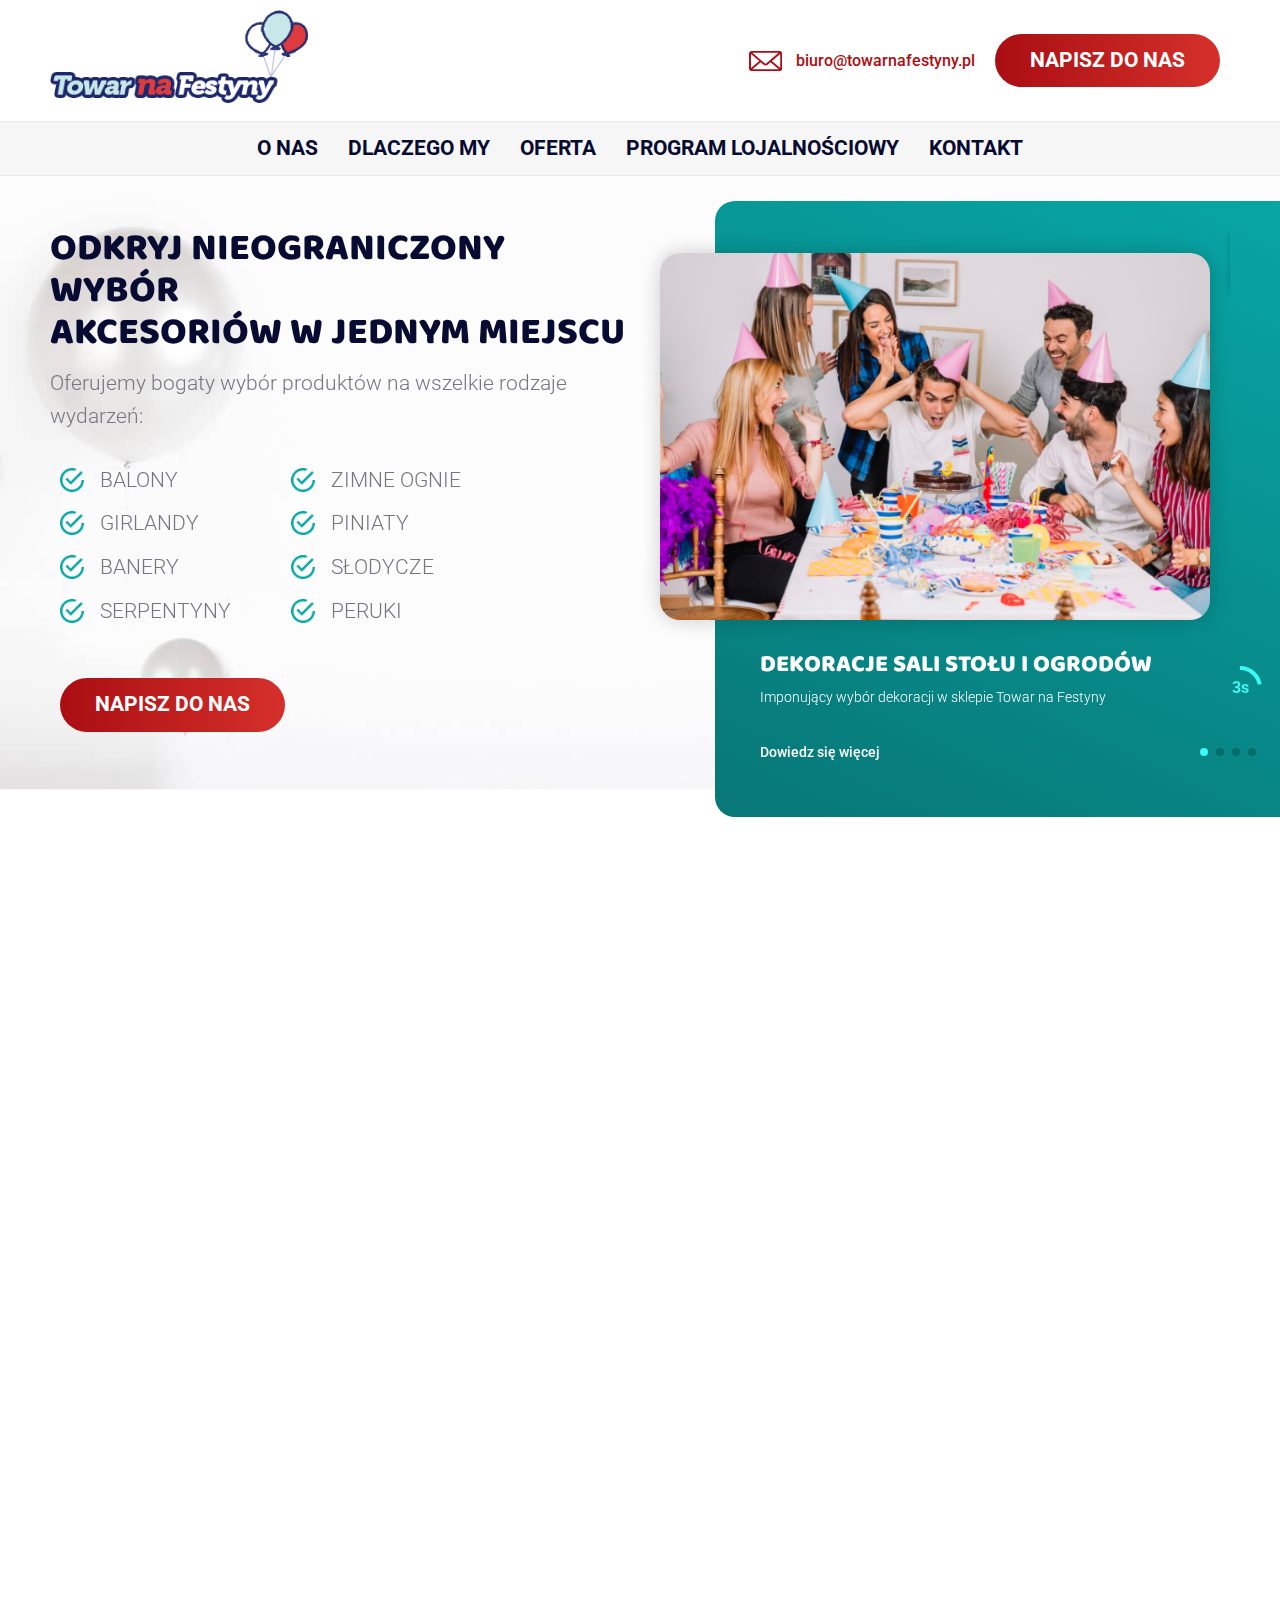
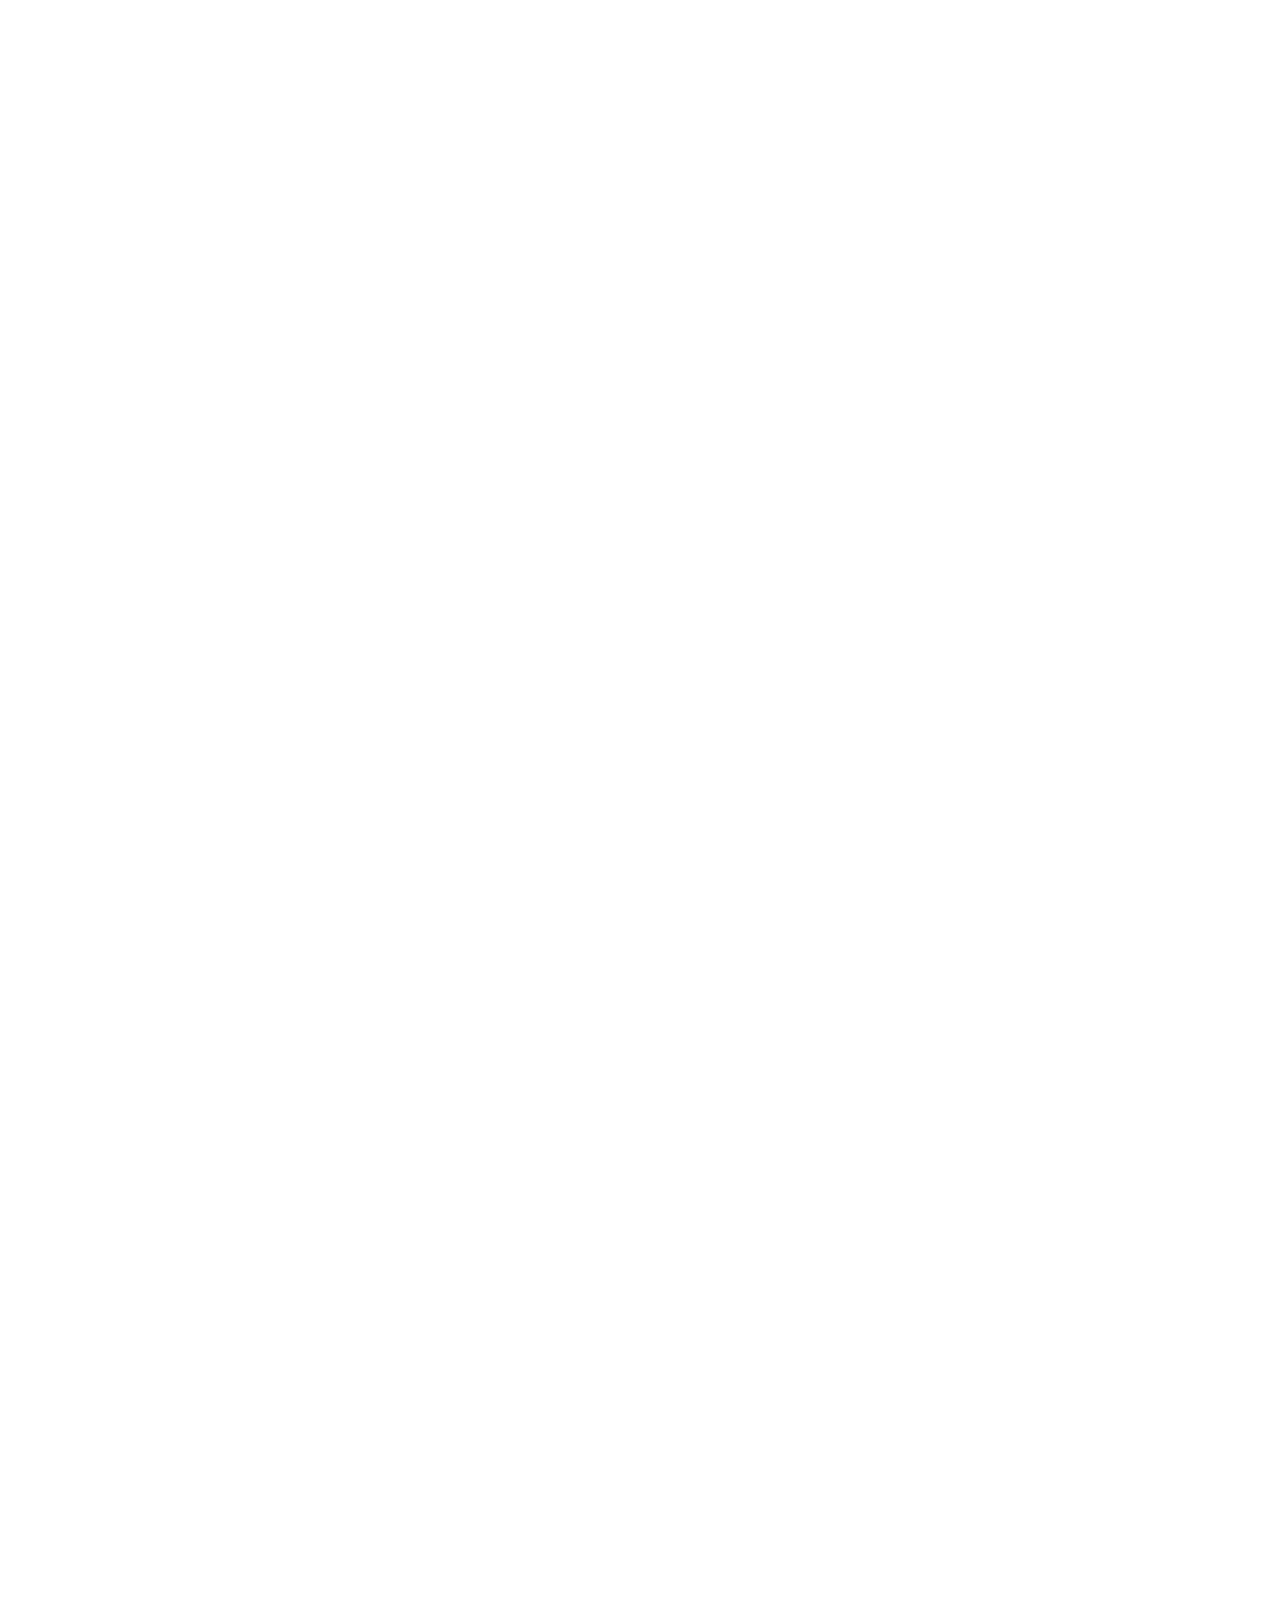
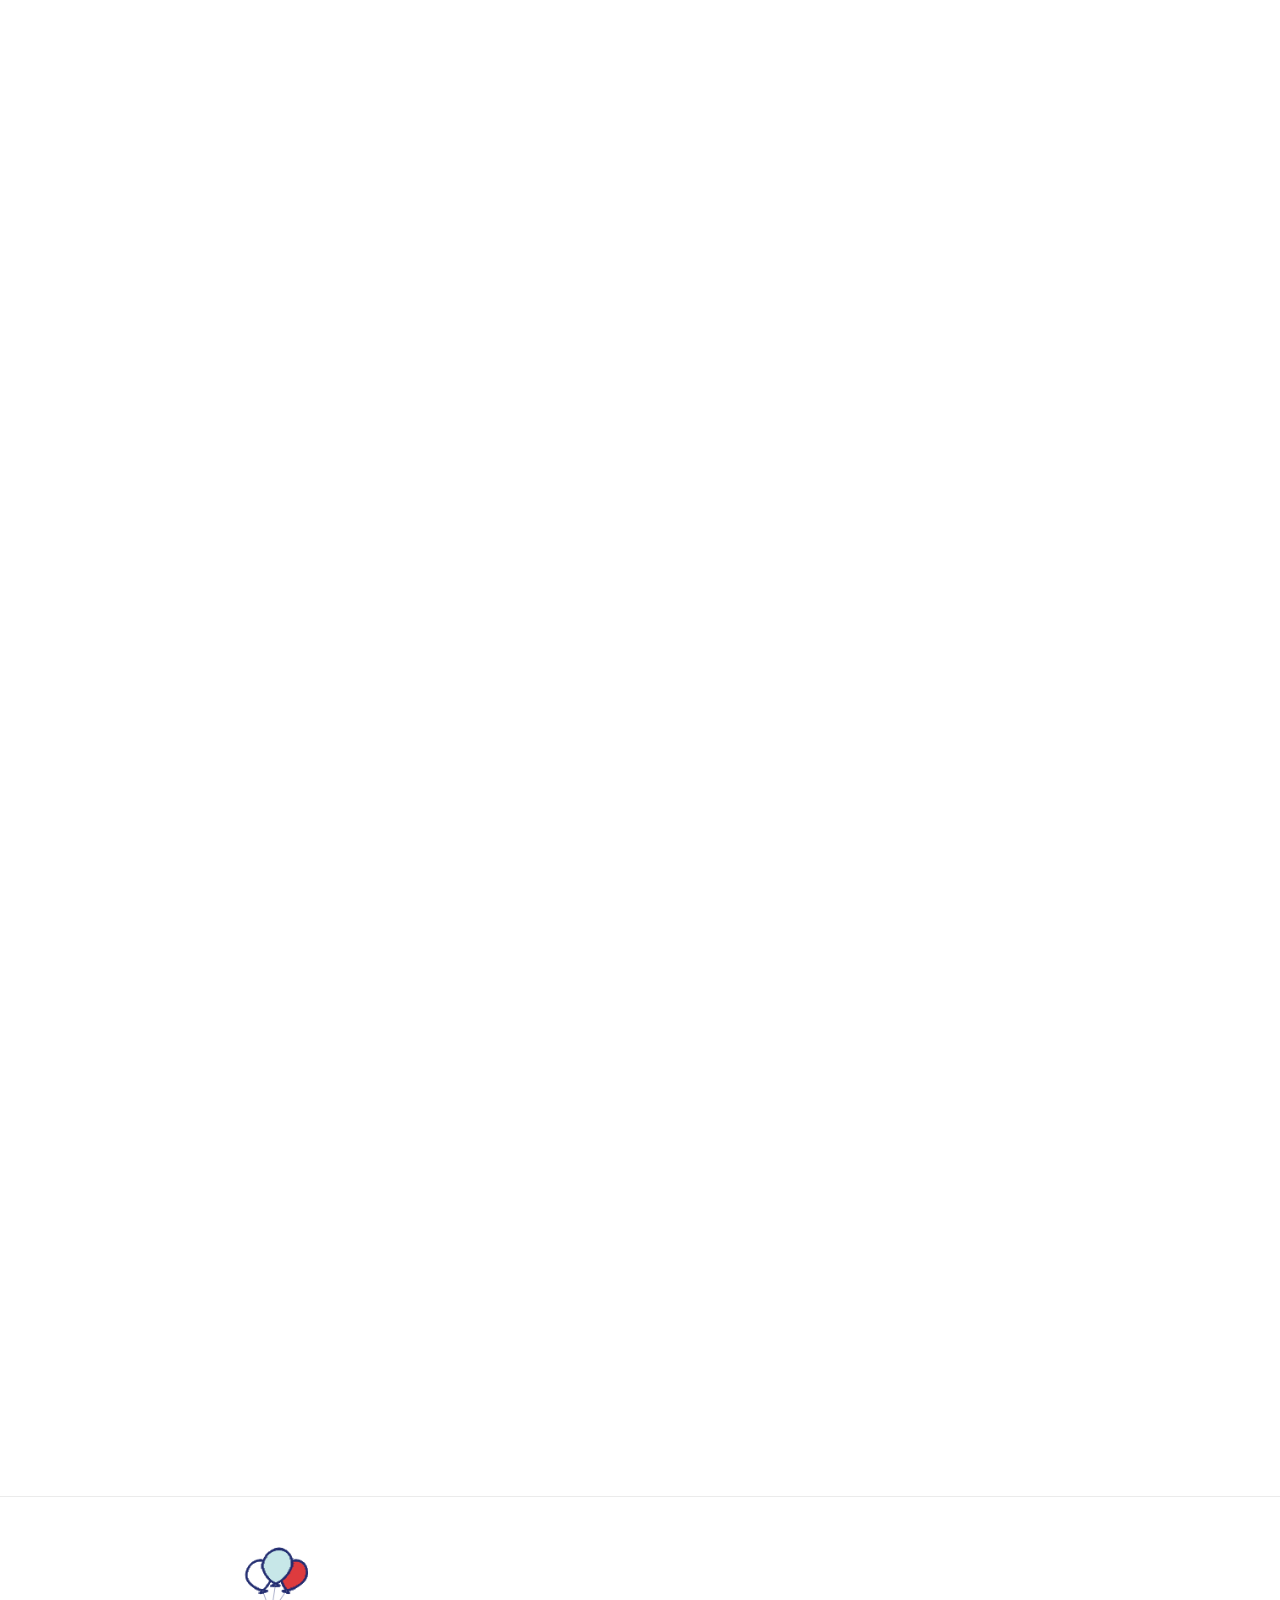
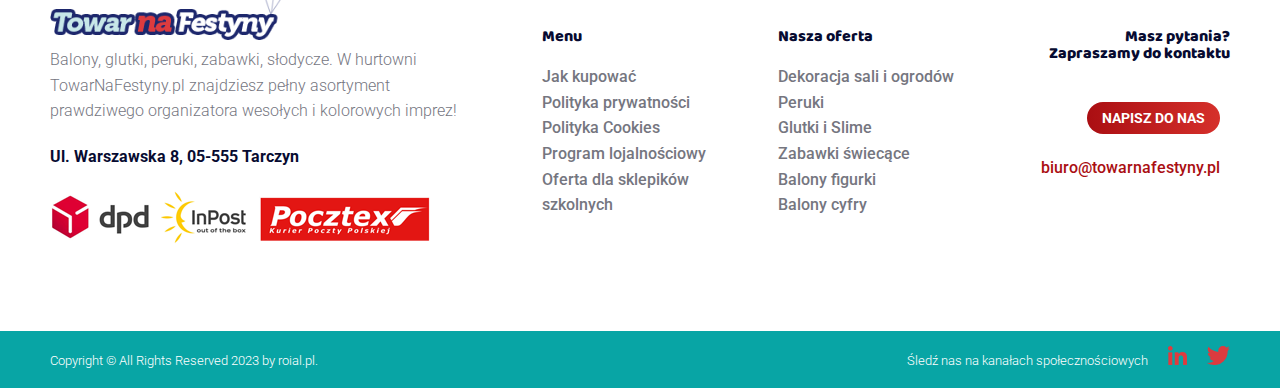
==== commit b88d585b: "changes" ====
--- a/index.html
+++ b/index.html
@@ -64,30 +64,30 @@
           <div class="row">
             <div class="col-2">
               <div class="content">
-                <h1>
+                <h1 data-aos="fade-left" data-aos-delay="200">
                   Odkryj Nieograniczony Wybór<br />
                   Akcesoriów w Jednym Miejscu
                 </h1>
-                <p>Oferujemy bogaty wybór produktów na wszelkie rodzaje wydarzeń:</p>
+                <p data-aos="fade-left" data-aos-delay="400">Oferujemy bogaty wybór produktów na wszelkie rodzaje wydarzeń:</p>
                 <div class="bullets">
-                  <ul>
+                  <ul data-aos="fade-left" data-aos-delay="600">
                     <li>Balony</li>
                     <li>Girlandy</li>
                     <li>Banery</li>
                     <li>Serpentyny</li>
                   </ul>
-                  <ul>
+                  <ul data-aos="fade-left" data-aos-delay="800">
                     <li>Zimne ognie</li>
                     <li>Piniaty</li>
                     <li>Słodycze</li>
                     <li>Peruki</li>
                   </ul>
                 </div>
-                <a href="#kontakt" class="btn">Napisz do nas</a>
-              </div>
-            </div>
-            <div class="col-2">
-              <div class="swiper slider">
+                <a data-aos="fade-left" data-aos-delay="1000" href="#kontakt" class="btn">Napisz do nas</a>
+              </div>
+            </div>
+            <div class="col-2">
+              <div class="swiper slider" data-aos="fade-left">
                 <div class="swiper-wrapper">
                   <div class="swiper-slide">
                     <div class="item">
@@ -207,14 +207,14 @@
                 <p>Towar wysyłamy od razu <br />po zamówieniu.</p>
               </div>
             </div>
-            <div class="col-4 text-center" data-aos="fade-up">
+            <div class="col-4 text-center" data-aos="fade-up" data-aos-delay="300">
               <div class="wu-item">
                 <img src="./src/img/wysylka.png" alt="Szybka realizacja" />
                 <h3>WYSYŁKA <br />do Słowacji</h3>
                 <p>Po opłaceniu<br />zamówienia.</p>
               </div>
             </div>
-            <div class="col-4 text-center" data-aos="fade-up">
+            <div class="col-4 text-center" data-aos="fade-up" data-aos-delay="500">
               <div class="wu-item">
                 <img src="./src/img/gwarancja.png" alt="Gwarancja jakości" />
                 <h3>
@@ -227,7 +227,7 @@
                 </p>
               </div>
             </div>
-            <div class="col-4 text-center" data-aos="fade-up">
+            <div class="col-4 text-center" data-aos="fade-up" data-aos-delay="700">
               <div class="wu-item">
                 <img src="./src/img/szybka-realizacja.png" alt="Bezpieczne zakupy" />
                 <h3>Bezpieczne <br />zakupy</h3>
@@ -262,9 +262,9 @@
                 </div>
               </div>
               <div class="offer-item" data-aos="fade-up">
-                <div class="offer-item__wrap" style="background-image: url(./src/img/decoracje-sal.png)">
+                <div class="offer-item__wrap" style="background-image: url(./src/img/glutki.png)">
                   <div class="content">
-                    <h3>DECORACJA SALI <br />I OGRODÓW</h3>
+                    <h3>GLUTKI <br />SLIME</h3>
                     <a href="#">Sprawdź pełną kolekcję</a>
                   </div>
                   <svg xmlns="http://www.w3.org/2000/svg" width="262.649" height="140.241" viewBox="0 0 262.649 140.241">
@@ -280,9 +280,9 @@
                 </div>
               </div>
               <div class="offer-item" data-aos="fade-up">
-                <div class="offer-item__wrap" style="background-image: url(./src/img/decoracje-sal.png)">
+                <div class="offer-item__wrap" style="background-image: url(./src/img/balony.png)">
                   <div class="content">
-                    <h3>DECORACJA SALI <br />I OGRODÓW</h3>
+                    <h3>BALONY <br />FIGURKI</h3>
                     <a href="#">Sprawdź pełną kolekcję</a>
                   </div>
                   <svg xmlns="http://www.w3.org/2000/svg" width="262.649" height="140.241" viewBox="0 0 262.649 140.241">
@@ -314,9 +314,9 @@
             </div>
             <div class="col-3">
               <div class="offer-item" data-aos="fade-up">
-                <div class="offer-item__wrap" style="background-image: url(./src/img/decoracje-sal.png)">
+                <div class="offer-item__wrap" style="background-image: url(./src/img/pruki.png)">
                   <div class="content">
-                    <h3>DECORACJA SALI <br />I OGRODÓW</h3>
+                    <h3>peruki</h3>
                     <a href="#">Sprawdź pełną kolekcję</a>
                   </div>
                   <svg xmlns="http://www.w3.org/2000/svg" width="262.649" height="140.241" viewBox="0 0 262.649 140.241">
@@ -332,9 +332,12 @@
                 </div>
               </div>
               <div class="offer-item" data-aos="fade-up">
-                <div class="offer-item__wrap" style="background-image: url(./src/img/decoracje-sal.png)">
+                <div class="offer-item__wrap" style="background-image: url(./src/img/swiecidelka.png)">
                   <div class="content">
-                    <h3>DECORACJA SALI <br />I OGRODÓW</h3>
+                    <h3>
+                      ZABAWKI<br />
+                      ŚWIECĄCE
+                    </h3>
                     <a href="#">Sprawdź pełną kolekcję</a>
                   </div>
                   <svg xmlns="http://www.w3.org/2000/svg" width="262.649" height="140.241" viewBox="0 0 262.649 140.241">
@@ -350,9 +353,12 @@
                 </div>
               </div>
               <div class="offer-item" data-aos="fade-up">
-                <div class="offer-item__wrap" style="background-image: url(./src/img/decoracje-sal.png)">
+                <div class="offer-item__wrap" style="background-image: url(./src/img/balony-cyferki.png)">
                   <div class="content">
-                    <h3>DECORACJA SALI <br />I OGRODÓW</h3>
+                    <h3>
+                      BALONY <br />
+                      CYFRY
+                    </h3>
                     <a href="#">Sprawdź pełną kolekcję</a>
                   </div>
                   <svg xmlns="http://www.w3.org/2000/svg" width="262.649" height="140.241" viewBox="0 0 262.649 140.241">
--- a/src/style/style.css
+++ b/src/style/style.css
@@ -735,6 +735,9 @@
     order: 3;
   }
 }
+.offer hr {
+  margin: 50px 0 20px;
+}
 .offer .offer-item {
   padding: 15px;
 }
@@ -769,16 +772,22 @@
 .offer .offer-item .offer-item__wrap .content a {
   color: #fff;
 }
+.offer .offer-item .offer-item__wrap .content a:hover {
+  opacity: 1;
+  color: #aa0e12 !important;
+}
 .offer .offer-item .offer-item__wrap svg {
   position: absolute;
   z-index: 1;
-  bottom: 0px;
+  bottom: -1px;
+  left: -1px;
 }
 
 .seo .content {
   height: 200px;
   overflow: hidden;
   position: relative;
+  transition: all 0.3s;
 }
 .seo .content h1,
 .seo .content h2,
@@ -813,9 +822,13 @@
   left: 0;
   background: rgb(255, 255, 255);
   background: linear-gradient(0deg, rgb(255, 255, 255) 0%, rgba(255, 255, 255, 0.0172443978) 100%);
-}
-.seo .content.active {
-  height: 100%;
+  transition: all 0.3s;
+}
+.seo .seo-wraper.active .content {
+  height: auto;
+}
+.seo .seo-wraper.active .cover {
+  height: 0px;
 }
 .seo .display-wrap {
   text-align: right;
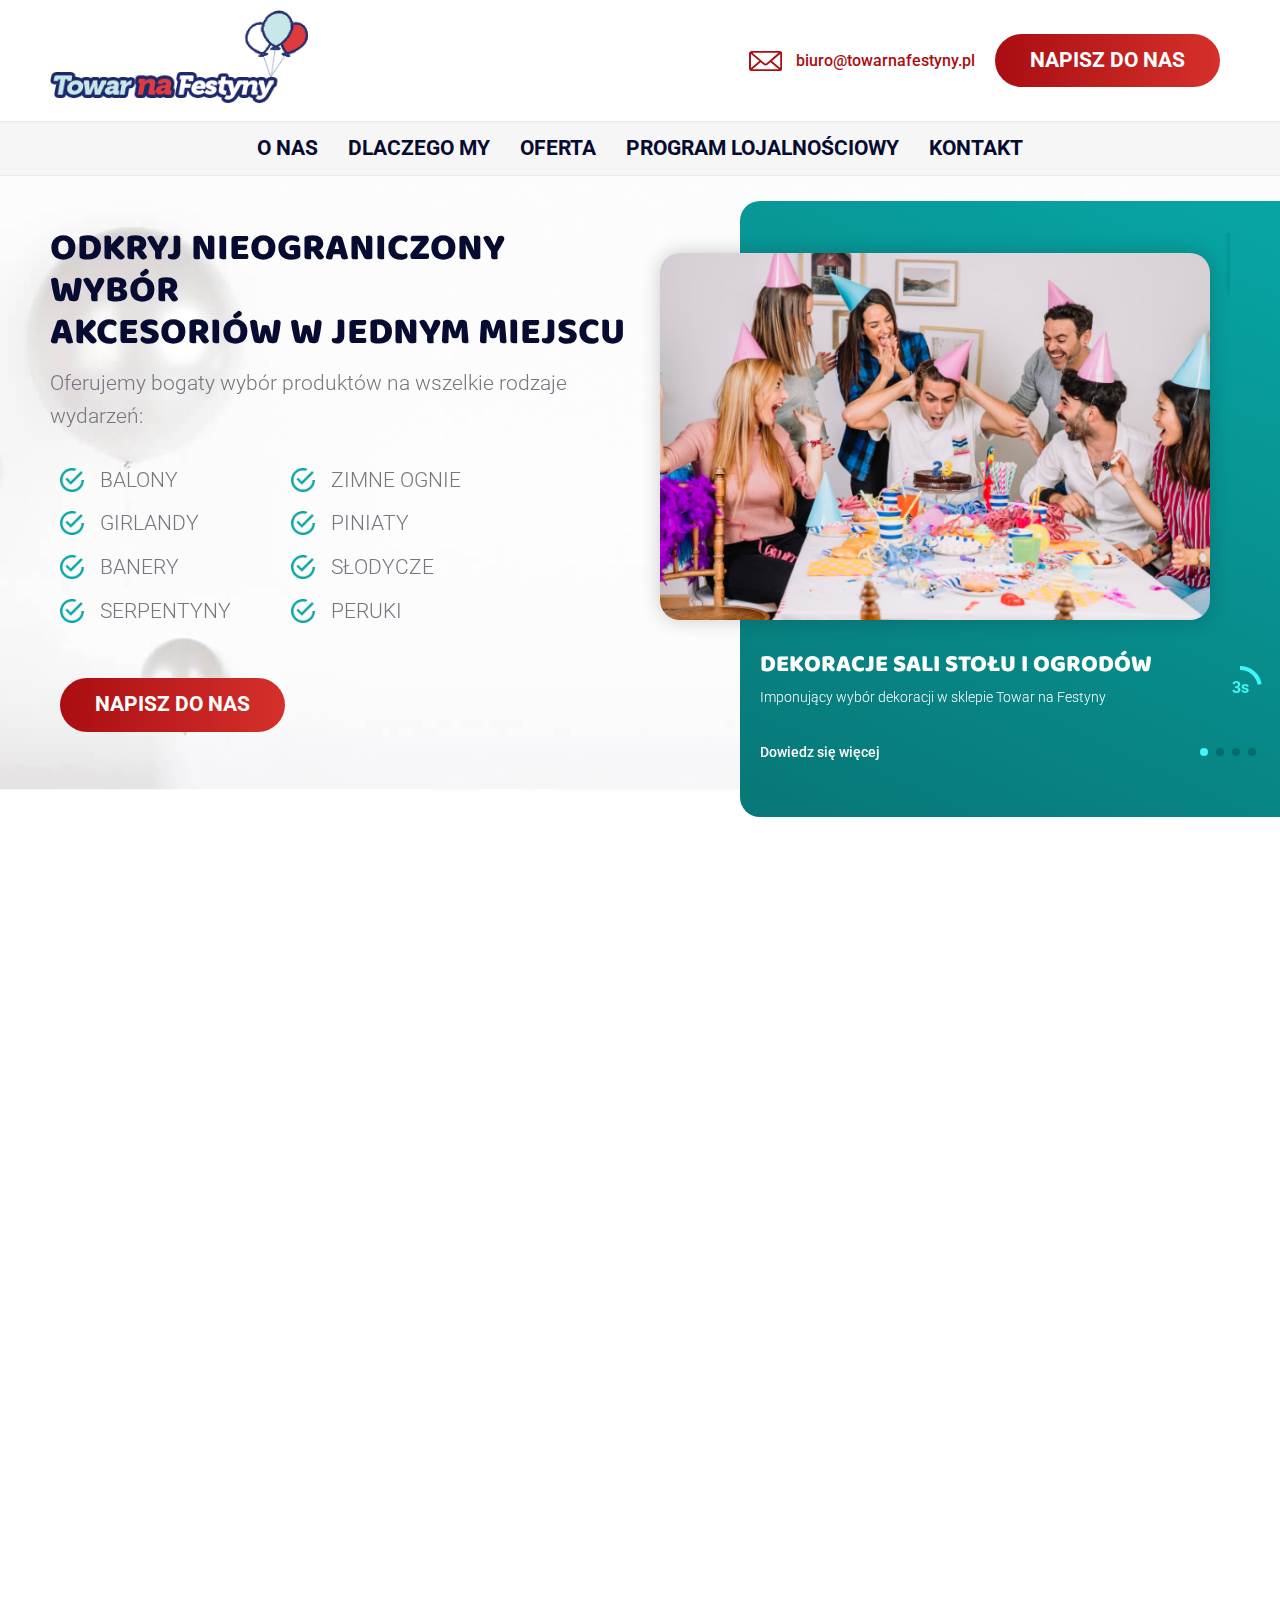
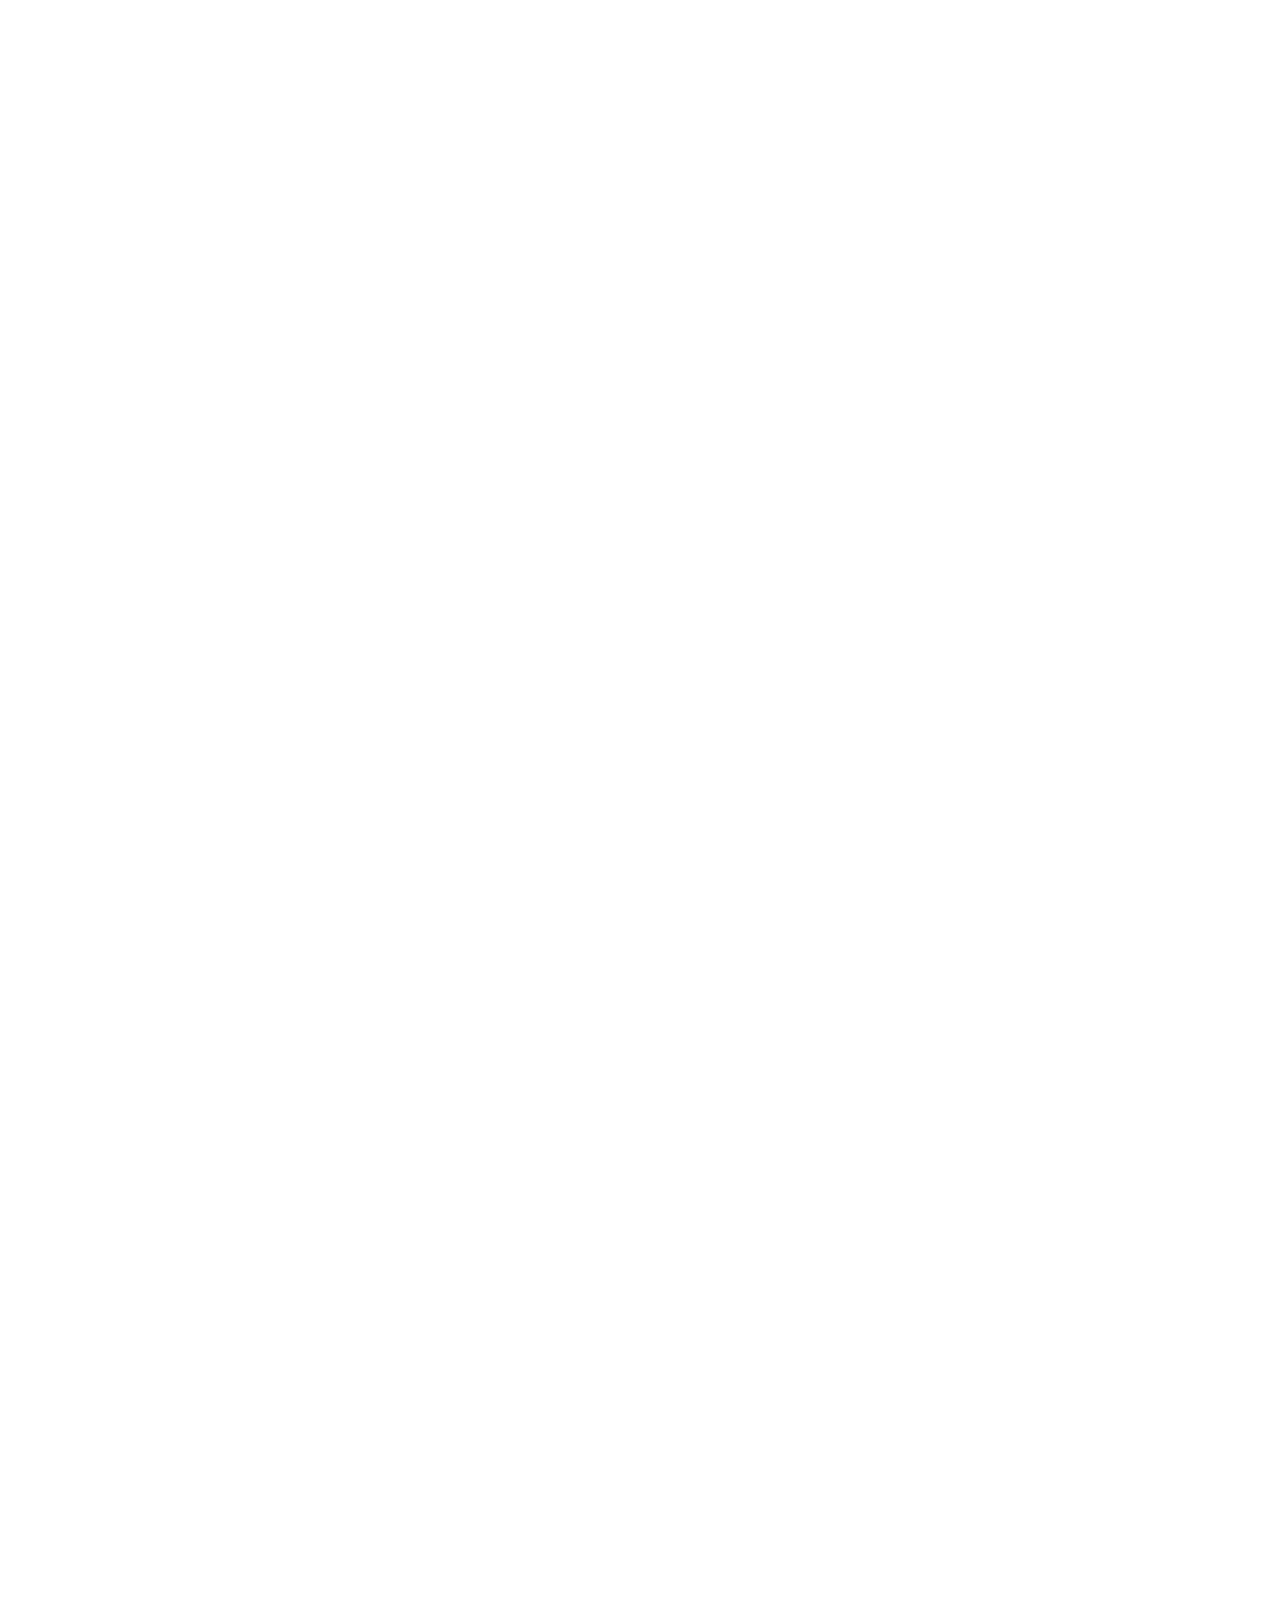
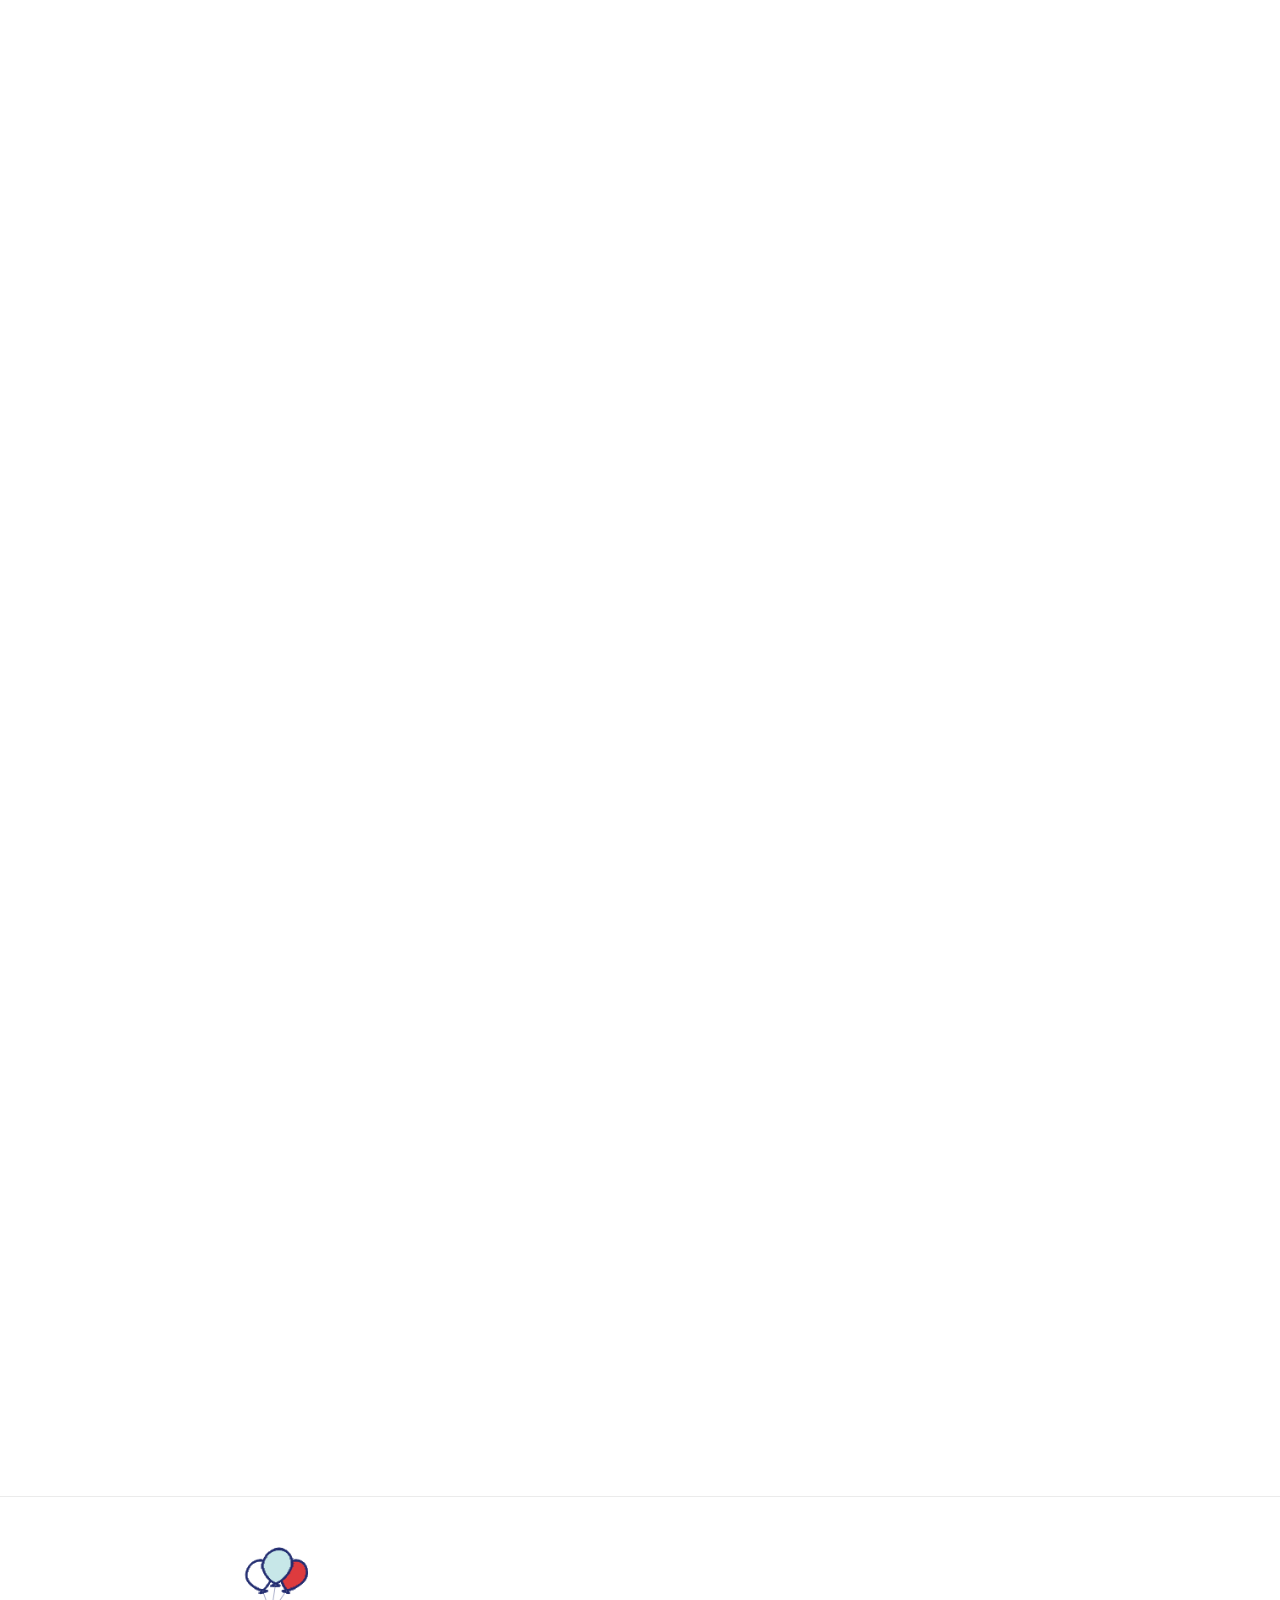
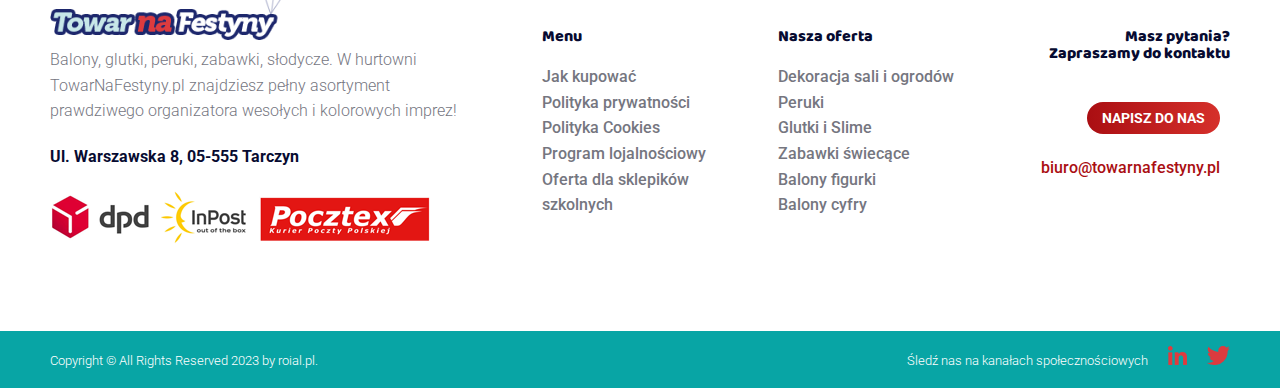
==== commit eaa1a2ad: "Last change" ====
--- a/index.html
+++ b/index.html
@@ -3,6 +3,8 @@
   <head>
     <meta charset="UTF-8" />
     <meta name="viewport" content="width=device-width, initial-scale=1.0" />
+    <link rel="icon" href="src/img/favicon.png" sizes="192x192" />
+    <meta name="theme-color" content="#08a5a5" />
     <link rel="stylesheet" href="src/style/style.css" />
     <link rel="preconnect" href="https://fonts.googleapis.com" />
     <link rel="preconnect" href="https://fonts.gstatic.com" crossorigin />
--- a/src/style/style.css
+++ b/src/style/style.css
@@ -753,6 +753,7 @@
 }
 .offer .offer-item .offer-item__wrap:hover {
   box-shadow: 0 0 20px 0 rgba(0, 0, 0, 0.49);
+  transform: translate(0, -10px);
 }
 .offer .offer-item .offer-item__wrap:hover a {
   color: #fff !important;
@@ -845,7 +846,7 @@
 .hero:after {
   content: "";
   position: absolute;
-  width: calc(50% - 75px);
+  width: calc(50% - 100px);
   height: 100%;
   right: 0px;
   top: 25px;
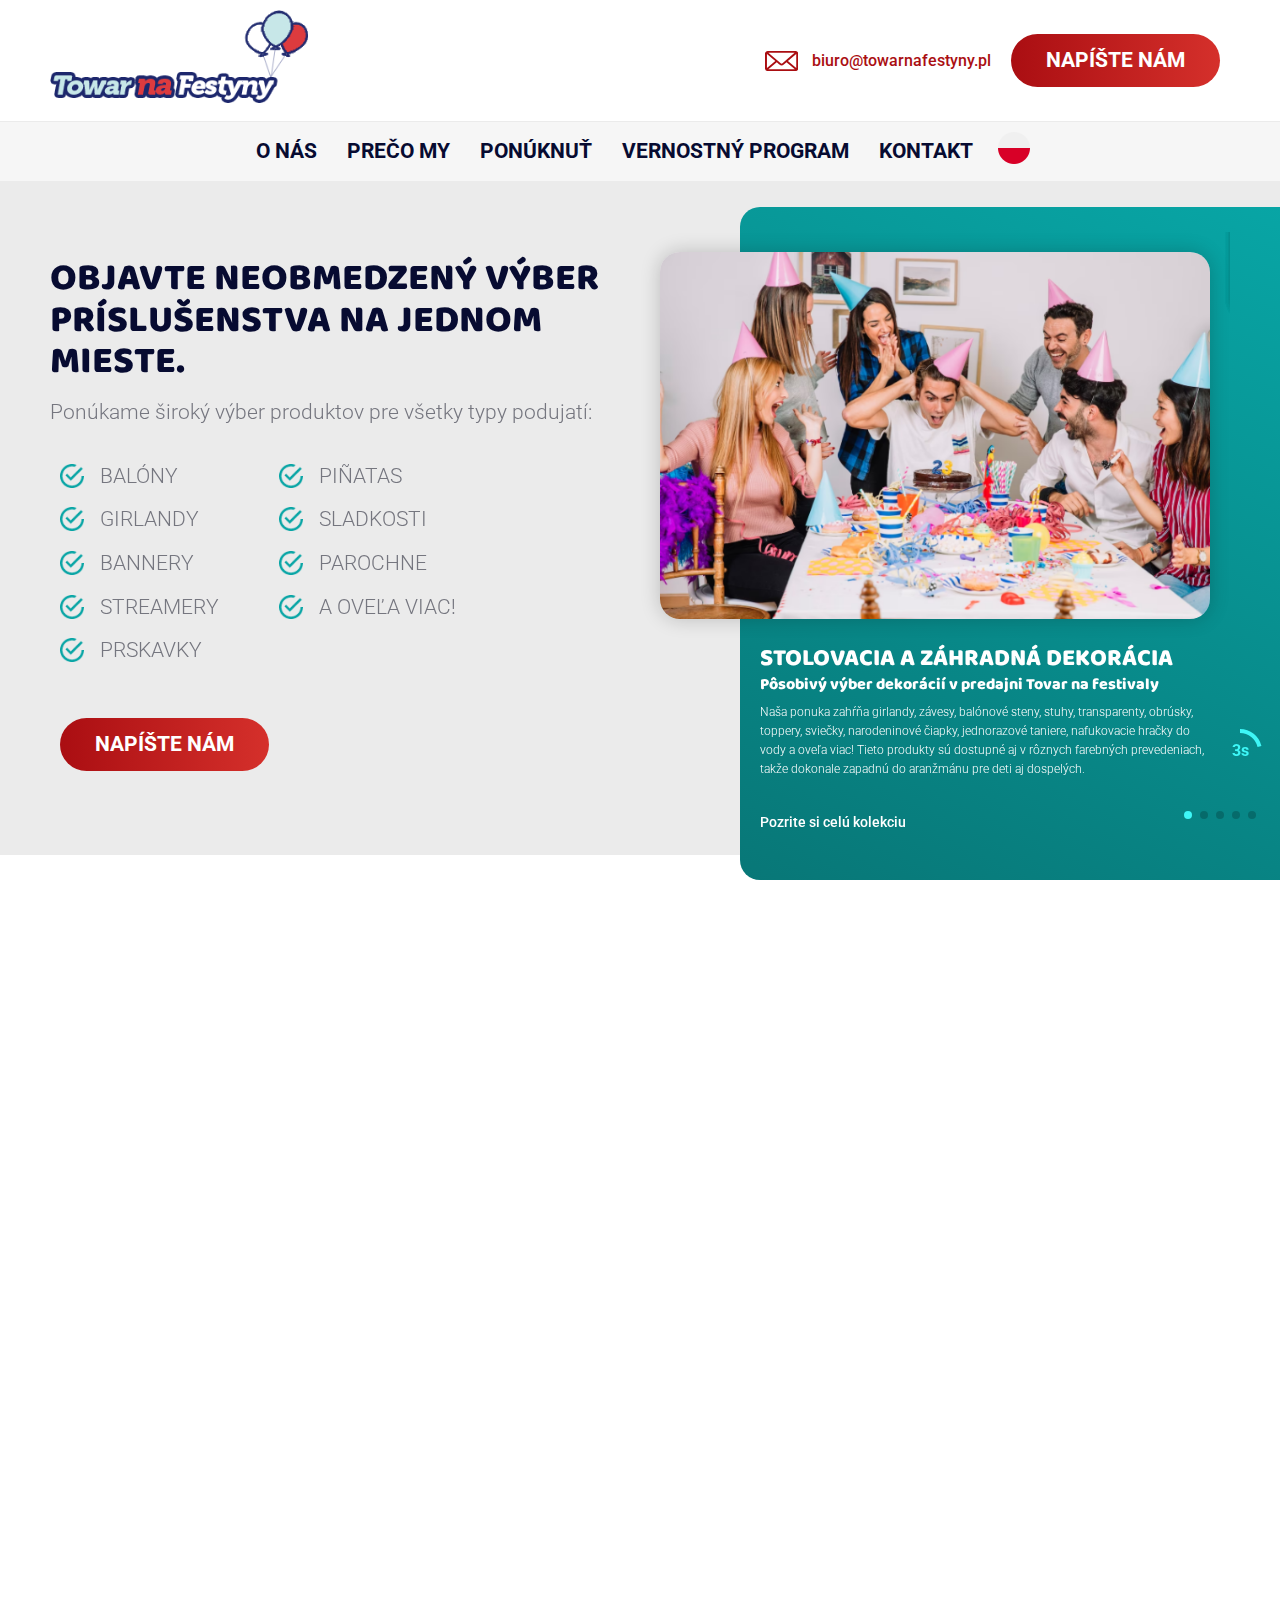
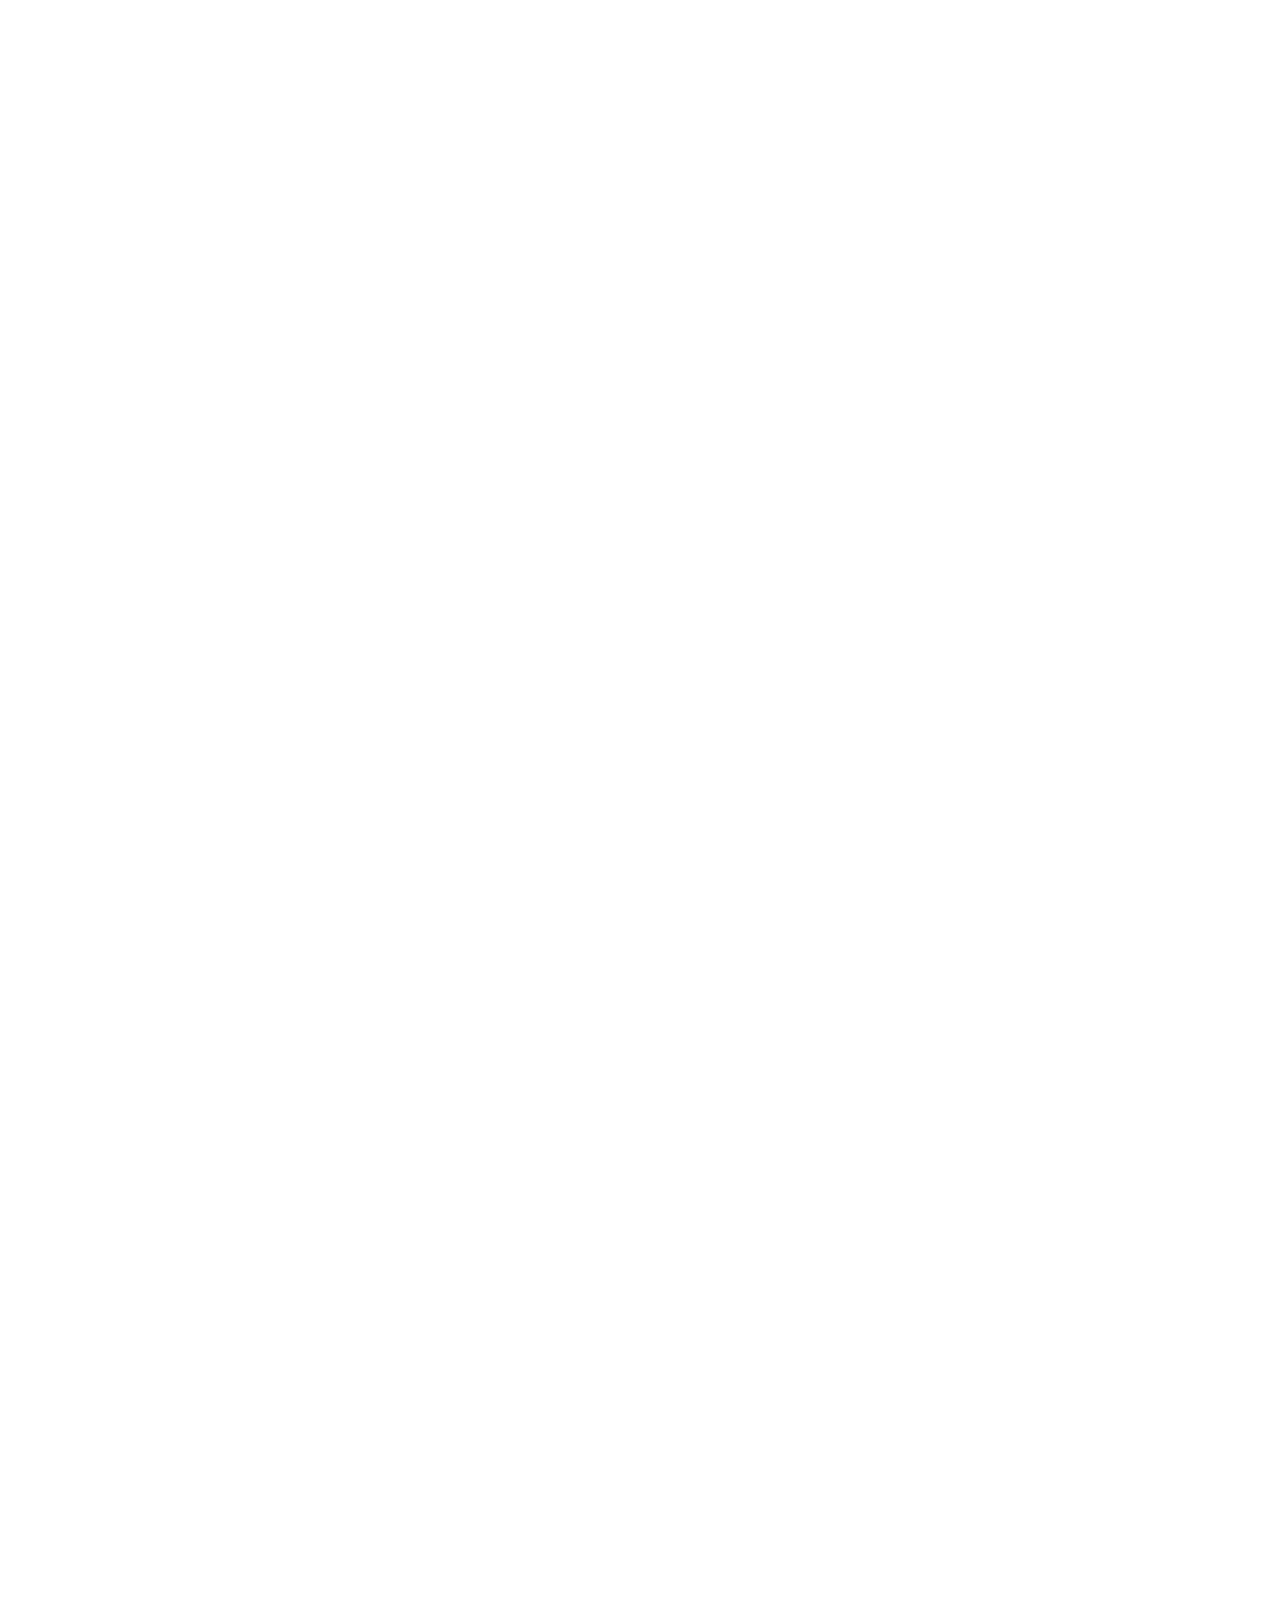
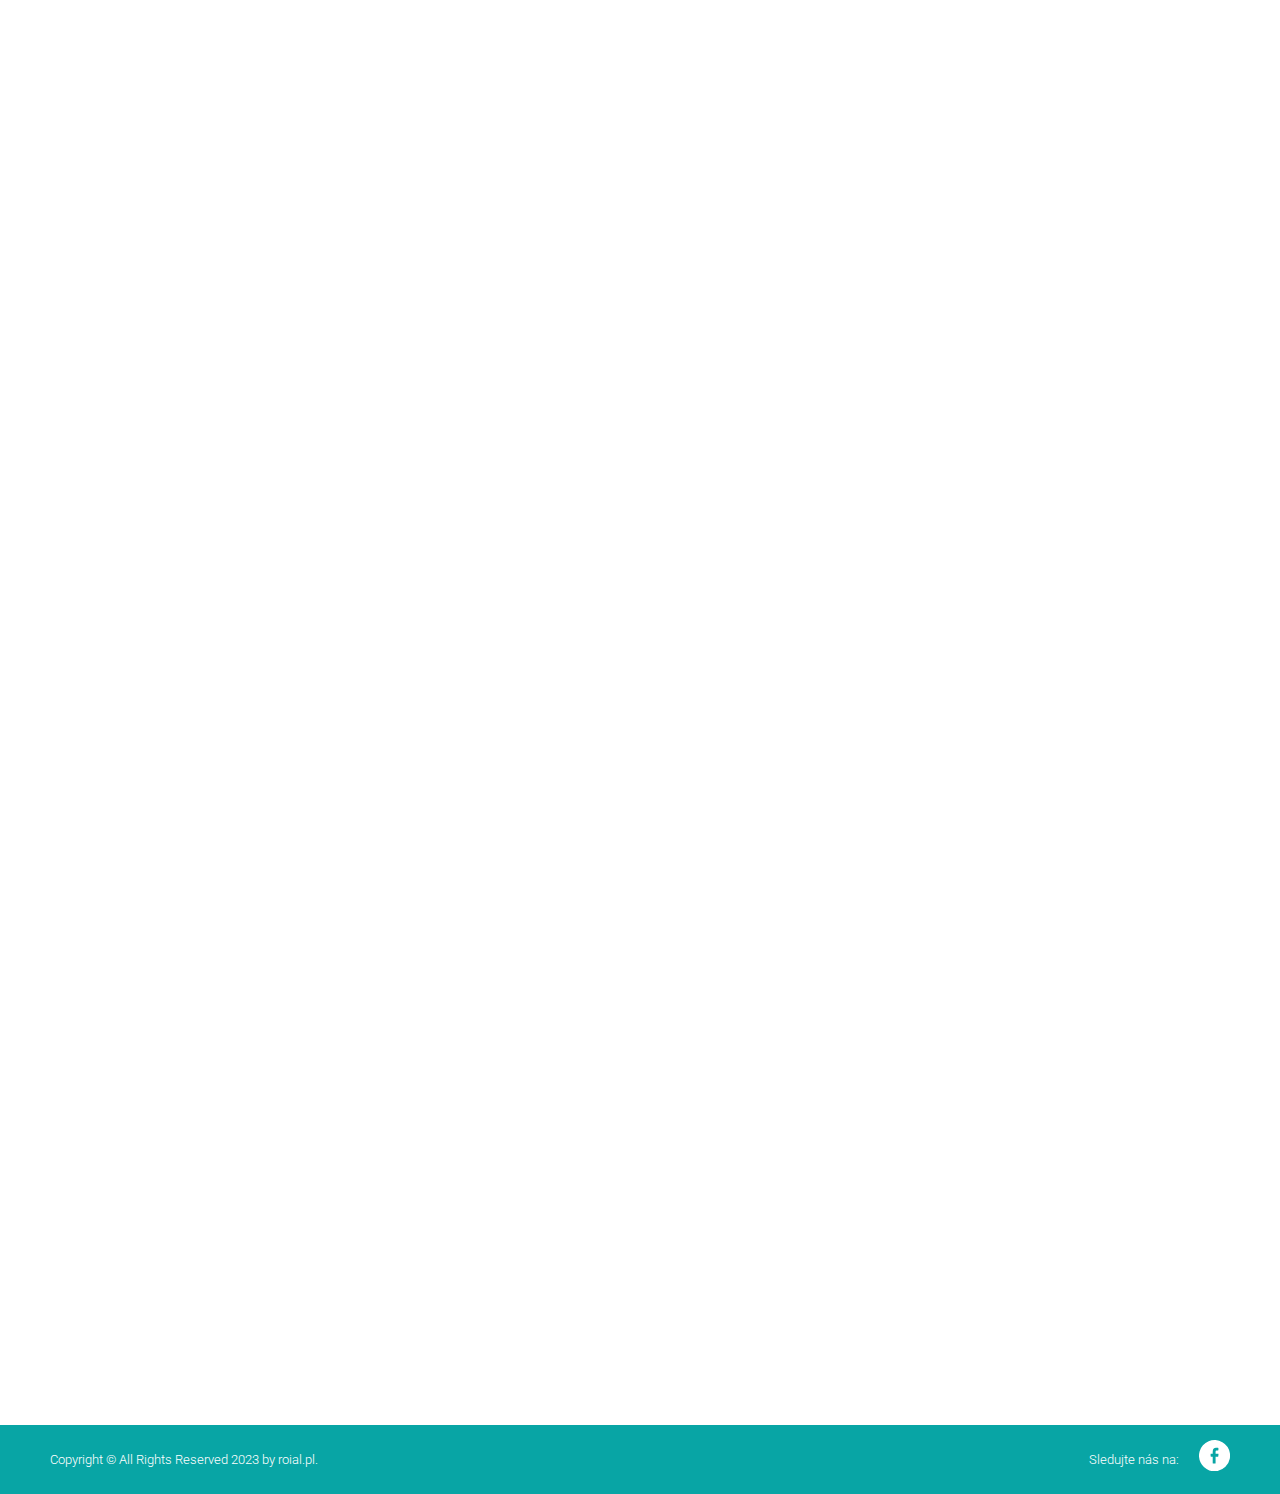
==== commit ebac57b9: "lang" ====
--- a/index.html
+++ b/index.html
@@ -1,5 +1,5 @@
 <!DOCTYPE html>
-<html lang="en">
+<html lang="sk">
   <head>
     <meta charset="UTF-8" />
     <meta name="viewport" content="width=device-width, initial-scale=1.0" />
@@ -11,7 +11,7 @@
     <link href="https://fonts.googleapis.com/css2?family=Baloo+Chettan+2:wght@800&family=Roboto:wght@300;400;700&display=swap" rel="stylesheet" />
     <link rel="stylesheet" href="https://cdn.jsdelivr.net/npm/swiper@10/swiper-bundle.min.css" />
     <link rel="stylesheet" href="src/style/aos.min.css" />
-    <title>TOWAR NA FESTYNY - HURTOWNIA GODNA UWAGI</title>
+    <title>TOVAR NA FESTIVALY - VEĽKOOBCHOD STOJÍ ZA VAŠU POZORNOSŤ</title>
   </head>
   <body>
     <header>
@@ -20,7 +20,7 @@
           <div class="row row-justify-content-space-between row-align-items-center">
             <div class="col-2">
               <div class="brand">
-                <a href="#"><img src="./src/img/logo.png" alt="Towar na festyny" /></a>
+                <a href="index.html"><img src="./src/img/logo.png" alt="Towar na festyny" /></a>
               </div>
             </div>
             <div class="col-2">
@@ -37,7 +37,7 @@
                   </svg>
                   <span>biuro@towarnafestyny.pl</span>
                 </a>
-                <a href="#kontakt" class="btn">Napisz do nas</a>
+                <a href="#kontakt" class="btn">napíšte nám</a>
               </div>
             </div>
           </div>
@@ -48,12 +48,13 @@
           <div class="row row-justify-content-center">
             <nav class="nav js-nav">
               <ul>
-                <li><a href="#o-nas">O nas</a></li>
-                <li><a href="#dlaczego-my">Dlaczego my</a></li>
-                <li><a href="#oferta">Oferta</a></li>
-                <li><a href="#punkty-lojalnosciowe">Program lojalnościowy</a></li>
+                <li><a href="#o-nas">O nás</a></li>
+                <li><a href="#dlaczego-my">prečo my</a></li>
+                <li><a href="#oferta">ponúknuť</a></li>
+                <li><a href="#punkty-lojalnosciowe">Vernostný program</a></li>
                 <li><a href="#kontakt">Kontakt</a></li>
               </ul>
+              <a class="lang-swicher" href="index-pl.html"><img src="./src/img/lang-pl.png" alt="PL" /></a>
             </nav>
           </div>
         </div>
@@ -66,26 +67,24 @@
           <div class="row">
             <div class="col-2">
               <div class="content">
-                <h1 data-aos="fade-left" data-aos-delay="200">
-                  Odkryj Nieograniczony Wybór<br />
-                  Akcesoriów w Jednym Miejscu
-                </h1>
-                <p data-aos="fade-left" data-aos-delay="400">Oferujemy bogaty wybór produktów na wszelkie rodzaje wydarzeń:</p>
+                <h1 data-aos="fade-left" data-aos-delay="200">Objavte neobmedzený výber <br />príslušenstva na jednom mieste.</h1>
+                <p data-aos="fade-left" data-aos-delay="400">Ponúkame široký výber produktov pre všetky typy podujatí:</p>
                 <div class="bullets">
                   <ul data-aos="fade-left" data-aos-delay="600">
-                    <li>Balony</li>
+                    <li>Balóny</li>
                     <li>Girlandy</li>
-                    <li>Banery</li>
-                    <li>Serpentyny</li>
+                    <li>Bannery</li>
+                    <li>Streamery</li>
+                    <li>Prskavky</li>
                   </ul>
                   <ul data-aos="fade-left" data-aos-delay="800">
-                    <li>Zimne ognie</li>
-                    <li>Piniaty</li>
-                    <li>Słodycze</li>
-                    <li>Peruki</li>
+                    <li>Piñatas</li>
+                    <li>Sladkosti</li>
+                    <li>Parochne</li>
+                    <li>a oveľa viac!</li>
                   </ul>
                 </div>
-                <a data-aos="fade-left" data-aos-delay="1000" href="#kontakt" class="btn">Napisz do nas</a>
+                <a data-aos="fade-left" data-aos-delay="1000" href="#kontakt" class="btn">napíšte nám</a>
               </div>
             </div>
             <div class="col-2">
@@ -95,39 +94,66 @@
                     <div class="item">
                       <img src="./src/img/deco.png" alt="" />
                       <div class="content">
-                        <h2>DEKORACJE SALI STOŁU I OGRODÓW</h2>
-                        <p>Imponujący wybór dekoracji w sklepie Towar na Festyny</p>
-                        <a href="#">Dowiedz się więcej</a>
+                        <h2>STOLOVACIA A ZÁHRADNÁ DEKORÁCIA</h2>
+                        <h3>Pôsobivý výber dekorácií v predajni Tovar na festivaly</h3>
+                        <p>
+                          Naša ponuka zahŕňa girlandy, závesy, balónové steny, stuhy, transparenty, obrúsky, toppery, sviečky, narodeninové čiapky, jednorazové taniere, nafukovacie hračky do vody a
+                          oveľa viac! Tieto produkty sú dostupné aj v rôznych farebných prevedeniach, takže dokonale zapadnú do aranžmánu pre deti aj dospelých.
+                        </p>
+                        <a href="#kontakt"> Pozrite si celú kolekciu</a>
                       </div>
                     </div>
                   </div>
                   <div class="swiper-slide">
                     <div class="item">
-                      <img src="./src/img/decoracje-sal.png" alt="" />
+                      <img src="./src/img/pruki.png" alt="" />
                       <div class="content">
-                        <h2>DEKORACJE SALI STOŁU I OGRODÓW</h2>
-                        <p>Imponujący wybór dekoracji w sklepie Towar na Festyny</p>
-                        <a href="#">Dowiedz się więcej</a>
+                        <h2>PAROCHNE</h2>
+                        <p>
+                          Dlhé, krátke, rovné, kučeravé, blond, čierne, ružové, žlté, zelené, fialové, modré, viacfarebné... Každý si tu nájde to svoje! Umelé vlasy sú dostupné v mnohých zaujímavých
+                          modeloch, ktoré poslúžia ako doplnok alebo dokonca ako základ párty stylingu pre dospelých, tínedžerov a deti. Okrem parochní ponúkame aj syntetické vlasy, ktoré je možné
+                          zapletať do vrkočov a dredov
+                        </p>
+                        <a href="#kontakt"> Pozrite si celú kolekciu</a>
                       </div>
                     </div>
                   </div>
                   <div class="swiper-slide">
                     <div class="item">
-                      <img src="./src/img/decoracje-sal.png" alt="" />
+                      <img src="./src/img/glutki.png" alt="" />
                       <div class="content">
-                        <h2>DEKORACJE SALI STOŁU I OGRODÓW</h2>
-                        <p>Imponujący wybór dekoracji w sklepie Towar na Festyny</p>
-                        <a href="#">Dowiedz się więcej</a>
+                        <h2>GLUTKI, SLIME</h2>
+                        <p>
+                          Ide o články vo forme farebnej hmoty v mnohých zaujímavých variantoch. K dispozícii je široká škála farieb, ale aj varianty obohatené o trblietky. Ich atraktivitu zvyšujú
+                          originálne obaly, napríklad v tvare zajačikov, prisluhovačov, mačiatok, kačíc, gimletov a pod., vďaka čomu sú ideálne ako darček.
+                        </p>
+                        <a href="#kontakt"> Pozrite si celú kolekciu</a>
                       </div>
                     </div>
                   </div>
                   <div class="swiper-slide">
                     <div class="item">
-                      <img src="./src/img/decoracje-sal.png" alt="" />
+                      <img src="./src/img/swiecidelka.png" alt="" />
                       <div class="content">
-                        <h2>DEKORACJE SALI STOŁU I OGRODÓW</h2>
-                        <p>Imponujący wybór dekoracji w sklepie Towar na Festyny</p>
-                        <a href="#">Dowiedz się więcej</a>
+                        <h2>ŽIARENÉ HRAČKY</h2>
+                        <p>
+                          Medzi svietiace hračky pre deti patria nielen figúrky, ale aj náramky, náramky, kľúčenky a mnoho ďalších vychytávok a herných doplnkov. Väčšina svietiacich hračiek využíva
+                          technológiu LED na vytvorenie svetelného efektu. Hračky vyžarujúce svetlo môžu byť výbornou pomôckou pre deti, ktoré sa boja tmy, pričom podporia rozvoj najmladšej fantázie.
+                        </p>
+                        <a href="#kontakt"> Pozrite si celú kolekciu</a>
+                      </div>
+                    </div>
+                  </div>
+                  <div class="swiper-slide">
+                    <div class="item">
+                      <img src="./src/img/balony-cyferki.png" alt="" />
+                      <div class="content">
+                        <h2>BALÓNY, POSTAVY A ČÍSLA</h2>
+                        <p>
+                          BALÓNKY NA FÓRKY ponúkame v rôznych tvaroch a farbách, čo vám umožňuje prispôsobiť ich téme hry. Číselné balóniky sú ideálne na narodeniny a rôzne druhy výročí. Vďaka nim
+                          urobíte Silvestra či oslavu výročia svadby ešte slávnostnejšou.
+                        </p>
+                        <a href="#kontakt"> Pozrite si celú kolekciu</a>
                       </div>
                     </div>
                   </div>
@@ -150,25 +176,22 @@
         <div class="container">
           <div class="row">
             <div class="col-2">
-              <a href="#"><img src="./src/img/logo.png" alt="HURTOWNIA GODNA UWAGI" /></a>
+              <a href="#"><img src="./src/img/logo.png" alt="HURTOWANIA GODNA UWAGI: POZNÁMKA VEĽKOOBCHOD" /></a>
               <div class="s-title">
-                <h2>HURTOWNIA GODNA UWAGI</h2>
+                <h2>HURTOWANIA GODNA UWAGI: POZNÁMKA VEĽKOOBCHOD</h2>
               </div>
               <p>
-                <b>Lorem ipsum dolor sit amet</b>, consectetur adipisicing elit, sed do eiusmod tempor incididunt ut labore et dolore magna aliqua. Ut enim ad minim veniam, quis nostrud exercitation
-                ullamco laboris nisi ut aliquip ex ea commodo consequat. Duis aute irure dolor in reprehenderit in voluptate velit esse cillum dolore eu fugiat nulla pariatur. Excepteur sint occaecat
-                cupidatat non proident, sunt in culpa qui officia <b>deserunt mollit anim</b> id est laborum. Sed ut perspiciatis unde omnis iste natus error sit voluptatem accusantium doloremque
-                laudantium, totam rem aperiam, eaque ipsa quae ab illo inventore veritatis et quasi architecto beatae vitae dicta sunt explicabo. Nemo enim ipsam voluptatem quia voluptas sit
-                aspernatur aut odit aut fugit, sed quia consequuntur magni dolores eos qui ratione voluptatem sequi nesciunt. Neque porro quisquam est, qui dolorem ipsum quia dolor sit amet,
-                consectetur, adipisci velit, sed quia non numquam eius modi tempora incidunt ut labore et dolore magnam aliquam quaerat voluptatem.
+                Nechajte sa inšpirovať a buďte najlepší! Na TowarNaFestyny.pl nájdete nové inšpirácie a pestrú škálu dekorácií a zábavy. Ponúkame balóny, palice, parochne, hračky a sladkosti. Naše
+                výrobky sú zárukou vysokej kvality a bezpečnosti, certifikované ministerstvom zdravotníctva. Sme dodávateľom pre firmy, párty predajne a hromadné akcie. Kontaktujte nás, ak hľadáte
+                stáleho dodávateľa s konkurenčnými cenami. Poskytujeme rýchle dodanie, vrátenie tovaru a najvyššiu úroveň zákazníckeho servisu. Objednávky je možné zadávať e-mailom
               </p>
               <div class="cta">
                 <img src="./src/img/call.png" alt="ZAPRAWSZAMY DO KONTAKTU" />
                 <div class="cta__content">
-                  <span>Chcesz poznać nas lepiej?</span>
-                  <p>ZAPRAWSZAMY DO KONTAKTU</p>
+                  <span>CHCETE NÁS LEPŠIE SPOZNAŤ?</span>
+                  <p>VÍTAJTE NÁS KONTAKTUJTE</p>
                   <a href="#kontakt"
-                    ><b>Napisz do nas</b>
+                    ><b>NAPÍŠTE NÁM</b>
                     <svg xmlns="http://www.w3.org/2000/svg" width="39.064" height="18.921" viewBox="0 0 39.064 18.921">
                       <g id="Group_7" data-name="Group 7" transform="translate(-588.5 -361.485)">
                         <path
@@ -197,7 +220,7 @@
           <div class="row" data-aos="fade-up">
             <div class="col-1">
               <div class="s-title text-center">
-                <h2>DLACZEGO WARTO KUPOWAĆ U NAS?</h2>
+                <h2>PREČO SA OPLATÍ KÚPIŤ U NÁS?</h2>
               </div>
             </div>
           </div>
@@ -205,35 +228,35 @@
             <div class="col-4 text-center" data-aos="fade-up">
               <div class="wu-item">
                 <img src="./src/img/szybka-realizacja.png" alt="Szybka realizacja" />
-                <h3>Szybka <br />realizacja</h3>
-                <p>Towar wysyłamy od razu <br />po zamówieniu.</p>
+                <h3>Rýchla <br />implementácia</h3>
+                <p>
+                  Tovar expedujeme<br />
+                  ihneď po objednaní.
+                </p>
               </div>
             </div>
             <div class="col-4 text-center" data-aos="fade-up" data-aos-delay="300">
               <div class="wu-item">
                 <img src="./src/img/wysylka.png" alt="Szybka realizacja" />
-                <h3>WYSYŁKA <br />do Słowacji</h3>
-                <p>Po opłaceniu<br />zamówienia.</p>
+                <h3>
+                  Doprava <br />
+                  Slovensko
+                </h3>
+                <p>Po zaplatení <br />objednávky.</p>
               </div>
             </div>
             <div class="col-4 text-center" data-aos="fade-up" data-aos-delay="500">
               <div class="wu-item">
                 <img src="./src/img/gwarancja.png" alt="Gwarancja jakości" />
-                <h3>
-                  Gwarancja<br />
-                  jakości
-                </h3>
-                <p>
-                  Cechujenas <br />
-                  profesjonalizm.
-                </p>
+                <h3>Záruka <br />kvality</h3>
+                <p>Vyznačujeme <br />sa profesionalitou.</p>
               </div>
             </div>
             <div class="col-4 text-center" data-aos="fade-up" data-aos-delay="700">
               <div class="wu-item">
                 <img src="./src/img/szybka-realizacja.png" alt="Bezpieczne zakupy" />
-                <h3>Bezpieczne <br />zakupy</h3>
-                <p>Gwarantujemy <br />bezpieczne zakupy.</p>
+                <h3>Bezpečné <br />nakupovanie</h3>
+                <p>Garantujeme <br />bezpečné nakupovanie.</p>
               </div>
             </div>
           </div>
@@ -246,10 +269,13 @@
           <div class="row row-align-items-center">
             <div class="col-3">
               <div class="offer-item" data-aos="fade-up">
-                <div class="offer-item__wrap" style="background-image: url(./src/img/decoracje-sal.png)">
+                <div class="offer-item__wrap" style="background-image: url(./src/img/akcesoria-zabawa.jpg)">
                   <div class="content">
-                    <h3>DECORACJA SALI <br />I OGRODÓW</h3>
-                    <a href="#">Sprawdź pełną kolekcję</a>
+                    <h3>
+                      DOPLNKY<br />
+                      NA PÁRTY
+                    </h3>
+                    <a href="#kontakt">Pozrite si celú kolekciu</a>
                   </div>
                   <svg xmlns="http://www.w3.org/2000/svg" width="262.649" height="140.241" viewBox="0 0 262.649 140.241">
                     <path
@@ -264,10 +290,10 @@
                 </div>
               </div>
               <div class="offer-item" data-aos="fade-up">
-                <div class="offer-item__wrap" style="background-image: url(./src/img/glutki.png)">
+                <div class="offer-item__wrap" style="background-image: url(./src/img/ozdoby-na-uroczystości.jpg)">
                   <div class="content">
-                    <h3>GLUTKI <br />SLIME</h3>
-                    <a href="#">Sprawdź pełną kolekcję</a>
+                    <h3>Dekorácie <br />na oslavy</h3>
+                    <a href="#kontakt">Pozrite si celú kolekciu</a>
                   </div>
                   <svg xmlns="http://www.w3.org/2000/svg" width="262.649" height="140.241" viewBox="0 0 262.649 140.241">
                     <path
@@ -282,10 +308,10 @@
                 </div>
               </div>
               <div class="offer-item" data-aos="fade-up">
-                <div class="offer-item__wrap" style="background-image: url(./src/img/balony.png)">
+                <div class="offer-item__wrap" style="background-image: url(./src/img/ozdoby-weselne.jpg)">
                   <div class="content">
-                    <h3>BALONY <br />FIGURKI</h3>
-                    <a href="#">Sprawdź pełną kolekcję</a>
+                    <h3>Svadba <br />a hostina</h3>
+                    <a href="#kontakt">Pozrite si celú kolekciu</a>
                   </div>
                   <svg xmlns="http://www.w3.org/2000/svg" width="262.649" height="140.241" viewBox="0 0 262.649 140.241">
                     <path
@@ -302,24 +328,25 @@
             </div>
             <div class="col-3">
               <div class="s-title text-center" data-aos="fade-up">
-                <h2>Nasza oferta</h2>
-                <p>Podane ceny są cenami brutto, jeśli ktoś posiada VATUE - musi nam to zgłosić.</p>
-                <a href="#kontakt" class="btn">SKONTAKTUJ SIĘ Z NAMI</a>
+                <h2>NAŠA PONUKA</h2>
+                <p>Uvedené ceny sú brutto ceny, ak má niekto DPH EÚ – musí nám to nahlásiť</p>
+                <a href="#kontakt" class="btn">KONTAKTUJ NÁS</a>
               </div>
               <hr data-aos="fade-up" />
               <div class="offer-info text-center" data-aos="fade-up">
                 <img src="./src/img/wysylka-big.png" alt="" />
-                <h3>WYSYŁKA DO SŁOWACJI<br />PO OPŁACENIU ZAMÓWIENIA</h3>
-                <p>Koszt wysyłki zależny od wielkości<br />paczki (masa, rozmiar).</p>
-                <a href="#">Dowiedz się więcej</a>
+                <h3>Doprava na Slovensko<br />Po zaplatení objednávky</h3>
+                <p>Cena dopravy závisí od veľkosti balíka (váha, veľkosť)</p>
+                <a href="#kontakt"> Pozrite si celú kolekciu</a>
               </div>
             </div>
             <div class="col-3">
               <div class="offer-item" data-aos="fade-up">
-                <div class="offer-item__wrap" style="background-image: url(./src/img/pruki.png)">
+                <div class="offer-item__wrap" style="background-image: url(./src/img/słodycze.jpg)">
                   <div class="content">
-                    <h3>peruki</h3>
-                    <a href="#">Sprawdź pełną kolekcję</a>
+                    <h3>SLADKOSTI</h3>
+                    <p>Spreje, želé, vajíčka, cukríky, lízanky, žuvačky!</p>
+                    <a href="#kontakt">Pozrite si celú kolekciu</a>
                   </div>
                   <svg xmlns="http://www.w3.org/2000/svg" width="262.649" height="140.241" viewBox="0 0 262.649 140.241">
                     <path
@@ -334,13 +361,13 @@
                 </div>
               </div>
               <div class="offer-item" data-aos="fade-up">
-                <div class="offer-item__wrap" style="background-image: url(./src/img/swiecidelka.png)">
+                <div class="offer-item__wrap" style="background-image: url(./src/img/balony-bajkowe.jpg)">
                   <div class="content">
                     <h3>
-                      ZABAWKI<br />
-                      ŚWIECĄCE
+                      Rozprávkové<br />
+                      balóny
                     </h3>
-                    <a href="#">Sprawdź pełną kolekcję</a>
+                    <a href="#kontakt">Pozrite si celú kolekciu</a>
                   </div>
                   <svg xmlns="http://www.w3.org/2000/svg" width="262.649" height="140.241" viewBox="0 0 262.649 140.241">
                     <path
@@ -355,13 +382,10 @@
                 </div>
               </div>
               <div class="offer-item" data-aos="fade-up">
-                <div class="offer-item__wrap" style="background-image: url(./src/img/balony-cyferki.png)">
+                <div class="offer-item__wrap" style="background-image: url(./src/img/swiecidelka.png)">
                   <div class="content">
-                    <h3>
-                      BALONY <br />
-                      CYFRY
-                    </h3>
-                    <a href="#">Sprawdź pełną kolekcję</a>
+                    <h3>Svietiace <br />hračky</h3>
+                    <a href="#kontakt">Pozrite si celú kolekciu</a>
                   </div>
                   <svg xmlns="http://www.w3.org/2000/svg" width="262.649" height="140.241" viewBox="0 0 262.649 140.241">
                     <path
@@ -390,11 +414,11 @@
                   <div class="content">
                     <img class="banner__kv" src="./src/img/kv-points.png" alt="PROGRAM LOJALNOŚCIOWY" />
                     <div class="content__wrap">
-                      <h2>PROGRAM LOJALNOŚCIOWY</h2>
-                      <p>Uzbierane punkty można wymieniać na rabaty</p>
+                      <h2>VERNOSTNÝ PROGRAM</h2>
+                      <p>Nazbierané body je možné vymeniť za zľavy</p>
                       <div class="content__info">
-                        <span>(produkty nawet po 0,01 zł)</span>
-                        <a href="#">Dowiedz się więcej</a>
+                        <span> (produkty aj za 0,01 PLN)</span>
+                        <a href="#kontakt"> Pozrite si celú kolekciu</a>
                       </div>
                     </div>
                   </div>
@@ -411,34 +435,34 @@
           <div class="row">
             <div class="col-1">
               <div class="s-title text-center">
-                <h2>Formularz kontaktowy</h2>
-                <p>Nasz dział obsługi klienta odpowie na wszystkie pytania.</p>
+                <h2>KONTAKTNÝ FORMULÁR</h2>
+                <p>Naše oddelenie služieb zákazníkom odpovie na všetky vaše otázky.</p>
               </div>
               <form id="contactForm" method="post" action="target.php">
                 <div class="form-group">
                   <div class="col">
-                    <input type="text" id="firstname" name="firstname" placeholder="Imię" />
+                    <input type="text" id="firstname" name="firstname" placeholder="Meno" />
                     <div id="firstnameError" class="error-message"></div>
                   </div>
                   <div class="col">
-                    <input type="text" id="surname" name="surname" placeholder="Nazwa firmy" />
+                    <input type="text" id="surname" name="surname" placeholder="Priezvisko" />
                     <div id="surnameError" class="error-message"></div>
                   </div>
                 </div>
                 <div class="form-group">
                   <div class="col">
-                    <input type="tel" id="phone" name="phone" pattern="[0-9]{9}" placeholder="Numer telefonu" />
-                    <div id="phoneError" class="error-message"></div>
+                    <input type="text" id="subject" name="subject" placeholder="Tému" />
+                    <div id="subjectError" class="error-message"></div>
                   </div>
                   <div class="col">
-                    <input type="email" id="email" name="email" placeholder="Adres email" />
+                    <input type="email" id="email" name="email" placeholder="Emailová adresa" />
                     <div id="emailError" class="error-message"></div>
                   </div>
                 </div>
 
                 <div class="form-group">
                   <div class="col-full">
-                    <textarea name="msg" id="msg" cols="30" rows="10" placeholder="Twoja wiadomość"></textarea>
+                    <textarea name="msg" id="msg" cols="30" rows="10" placeholder="Obsah"></textarea>
                     <div id="msgError" class="error-message"></div>
                   </div>
                 </div>
@@ -447,8 +471,8 @@
                   <div class="col-1 ch">
                     <input type="checkbox" id="consent" name="consent" />
                     <label for="consent"
-                      >* Wyrażam zgodę na przetwarzanie moich danych osobowych (imię, nazwisko, adres zamieszkania, numer telefonu, adres e-mail) oraz przesyłanie informacji handlowych w celach
-                      marketingowych przez Towar na festyny zgodnie z ustawą dnia 29 sierpnia 1997 r. o ochronie danych osobowych (tekst jednolity: Dz.U. 2014 poz. 1182).</label
+                      >* Súhlasím so spracovaním svojich osobných údajov (meno, priezvisko, adresa bydliska, telefónne číslo, e-mailová adresa) a zasielaním obchodných informácií na marketingové účely
+                      Tovarom pre festivaly v súlade so zákonom zo dňa 29.8.1997 o o ochrane osobných údajov (jednotný text: Vestník zákonov 2014, položka 1182).</label
                     >
                     <div id="consentError" class="error-message"></div>
                   </div>
@@ -457,15 +481,15 @@
                   <div class="col-1 ch">
                     <input type="checkbox" id="offert" name="offert" />
                     <label for="offert"
-                      >* Wyrażam zgodę na otrzymywanie od Towar na festynyinformacji i ofert handlowych drogą elektroniczną zgodnie z ustawą z dnia 18.07.2002 r. (Dz.U. nr 144, poz. 1204 z późn. zm.)
-                      o świadczeniu usług drogą elektroniczną.</label
+                      >* Súhlasím s elektronickým zasielaním informácií a obchodných ponúk od Towar na festiny v súlade so zákonom z 18. júla 2002 (Z. z. č. 144, položka 1204 v platnom znení). o
+                      poskytovaní služieb elektronickými prostriedkami.</label
                     >
                     <div id="offertError" class="error-message"></div>
                   </div>
                 </div>
                 <div class="form-group">
                   <div class="col-1 btn-wrap">
-                    <button type="submit" name="signup" class="btn">Wyślij formularz</button>
+                    <button type="submit" name="signup" class="btn">Odošlite formulár</button>
                   </div>
                 </div>
               </form>
@@ -481,27 +505,27 @@
             <div class="col-1">
               <div class="seo-wraper">
                 <div class="content">
-                  <h3>Treści pod seo</h3>
+                  <h3>Dekoratívne pomôcky na párty</h3>
                   <p>
-                    Lorem ipsum dolor, sit amet consectetur adipisicing elit. Reiciendis eum accusantium tempora atque laborum officiis quam non repudiandae tempore, nesciunt doloribus! Deleniti nobis
-                    quia nulla aspernatur non ipsa eligendi nostrum.
+                    Dobre vieme, že žiadne podujatie sa nezaobíde bez výzdoby a rôznych atrakcií. Preto sme pre vás pripravili ponuku vychytávok a doplnkov, ktoré zdôraznia charakter párty a poskytnú
+                    hosťom jedinečnú zábavu! Náš festivalový tovar sú produkty najvyššej kvality vrátane párty gadgetov, ako sú:
                   </p>
+                  <ul>
+                    <li>balóny</li>
+                    <li>girlandy</li>
+                    <li>bannery</li>
+                    <li>streamery</li>
+                    <li>prskavky</li>
+                    <li>piñatas a oveľa viac</li>
+                  </ul>
                   <p>
-                    Lorem ipsum dolor sit amet, consectetur adipisicing elit. Rem ab error perspiciatis, laboriosam officiis totam cum maiores nam. Officia a beatae eius sequi, facilis animi sunt iste
-                    accusamus totam. Voluptatem.
-                  </p>
-                  <p>
-                    Lorem ipsum dolor, sit amet consectetur adipisicing elit. Reiciendis eum accusantium tempora atque laborum officiis quam non repudiandae tempore, nesciunt doloribus! Deleniti nobis
-                    quia nulla aspernatur non ipsa eligendi nostrum.
-                  </p>
-                  <p>
-                    Lorem ipsum dolor sit amet, consectetur adipisicing elit. Rem ab error perspiciatis, laboriosam officiis totam cum maiores nam. Officia a beatae eius sequi, facilis animi sunt iste
-                    accusamus totam. Voluptatem.
+                    Okrem dekoratívnych prvkov garantujeme aj atraktívne svietiace hračky, huňaté hračky, parochne a kostýmy, bez ktorých sa nezaobíde žiadny kinderball, festival či halloween párty.
+                    Pozývame vás, aby ste sa zoznámili s celou ponukou nášho tovaru určeného pre každý typ párty a vybrali si produkty, ktoré na vašej akcii poskytnú množstvo atrakcií a dojmov!
                   </p>
                   <span class="cover"></span>
                 </div>
                 <div class="display-wrap">
-                  <a href="#" class="display">Rozwiń</a>
+                  <a href="#" class="display"> Rozbaliť</a>
                 </div>
               </div>
             </div>
@@ -511,7 +535,7 @@
       <!--//////////////////////////////////////////////////////////////////////////End SEO -->
     </main>
     <footer>
-      <div class="footer">
+      <!-- <div class="footer">
         <div class="container-wide">
           <div class="row">
             <div class="col-4">
@@ -571,7 +595,7 @@
             </div>
           </div>
         </div>
-      </div>
+      </div> -->
       <div class="info">
         <div class="container-wide">
           <div class="row row-justify-content-space-between">
@@ -579,29 +603,17 @@
               <p><small>Copyright © All Rights Reserved 2023 by roial.pl.</small></p>
             </div>
             <div class="col-2">
-              <p><small>Śledź nas na kanałach społecznościowych</small></p>
+              <p><small>Sledujte nás na:</small></p>
               <ul class="socialmedia">
                 <li>
-                  <a href="#" target="_blank"
-                    ><svg xmlns="http://www.w3.org/2000/svg" xmlns:xlink="http://www.w3.org/1999/xlink" width="19" height="19" viewBox="0 0 19 19">
-                      <image
-                        id="linkedin"
-                        width="19"
-                        height="19"
-                        xlink:href="[data-uri]"
-                      />
-                    </svg>
-                  </a>
-                </li>
-                <li>
-                  <a href="#" target="_blank"
-                    ><svg xmlns="http://www.w3.org/2000/svg" width="23" height="18.999" viewBox="0 0 23 18.999">
+                  <a href="https://www.facebook.com/TowarNaFestyny" target="_blank">
+                    <svg xmlns="http://www.w3.org/2000/svg" width="31.109" height="31.334" viewBox="0 0 31.109 31.334">
                       <path
-                        id="Shape_8"
-                        data-name="Shape 8"
-                        d="M1680,539.854a9.572,9.572,0,0,0,6.9-1.962,4.9,4.9,0,0,1-4.406-3.361,5.046,5.046,0,0,0,2.061-.067,4.915,4.915,0,0,1-3.727-4.775,4.986,4.986,0,0,0,2.08.581,4.942,4.942,0,0,1-1.394-6.406,13.46,13.46,0,0,0,9.737,5.031c-.013-.492-.063-.961-.031-1.425a4.558,4.558,0,0,1,2.144-3.683,4.63,4.63,0,0,1,5.882.6.317.317,0,0,0,.335.093,9.762,9.762,0,0,0,2.812-1.12,4.932,4.932,0,0,1-1.952,2.605,11.049,11.049,0,0,0,2.559-.641c-.172.232-.337.471-.519.7a9.989,9.989,0,0,1-1.652,1.611.424.424,0,0,0-.141.3,13.989,13.989,0,0,1-4.336,10.514,12.32,12.32,0,0,1-6.547,3.321,13.907,13.907,0,0,1-4.578.087,12.993,12.993,0,0,1-5.194-1.946A.355.355,0,0,1,1680,539.854Z"
-                        transform="translate(-1680 -523.002)"
-                        fill="#db3b3f"
+                        id="Kształt_6"
+                        data-name="Kształt 6"
+                        d="M1482.721,71.429h-1.944a1.467,1.467,0,0,0-.231-.052,14.955,14.955,0,0,1-4.052-.872,15.687,15.687,0,0,1-9.718-18.983,15.5,15.5,0,0,1,22.767-9.3,15.234,15.234,0,0,1,7.527,10.869c.1.559.157,1.127.234,1.691v1.9c-.017.1-.038.2-.052.294-.085.615-.138,1.236-.255,1.844a15.585,15.585,0,0,1-12.571,12.368C1483.861,71.286,1483.29,71.35,1482.721,71.429Zm.067-17.615c0-.755-.025-1.468.008-2.179a.979.979,0,0,1,.983-1.007c.443-.039.89-.026,1.335-.039.35-.01.491-.135.5-.476q.015-.856,0-1.713a.414.414,0,0,0-.474-.466c-.648,0-1.3-.017-1.944.008a3.159,3.159,0,0,0-3.158,2.682,13.279,13.279,0,0,0-.119,1.977c-.016.395,0,.79,0,1.22-.549,0-1.062,0-1.576,0-.391,0-.531.144-.533.536,0,.612,0,1.223,0,1.835,0,.524.1.63.615.631h1.5c0,.152,0,.262,0,.372q0,2.967-.009,5.934c0,.4.061.465.454.465h1.913c.425,0,.5-.07.5-.494q0-2.952,0-5.9v-.336a.57.57,0,0,1,.1-.033l1.943-.006c.487,0,.583-.094.635-.571.063-.588.132-1.175.208-1.76.067-.514-.065-.679-.574-.679C1484.334,53.813,1483.576,53.814,1482.788,53.814Z"
+                        transform="translate(-1466.195 -40.095)"
+                        fill="#ffff"
                       />
                     </svg>
                   </a>
@@ -658,7 +670,7 @@
             </g>
           </svg>
 
-          <p>Napisz do nas</p>
+          <p>Napíšte nám</p>
         </a>
       </div>
     </div>
--- a/src/style/style.css
+++ b/src/style/style.css
@@ -579,6 +579,14 @@
 .header__bottom .row {
   margin-bottom: 0;
 }
+.header__bottom nav.nav {
+  display: flex;
+  align-items: center;
+}
+.header__bottom nav.nav .lang-swicher {
+  padding: 10px;
+  display: block;
+}
 .header__bottom ul {
   margin: 0;
   padding: 0;
@@ -602,7 +610,7 @@
 }
 @media only screen and (max-width: 768px) {
   .header__bottom ul li a {
-    font-size: 12px;
+    font-size: 14px;
     padding: 5px 10px;
   }
 }
@@ -766,12 +774,19 @@
 }
 .offer .offer-item .offer-item__wrap .content h3 {
   margin: 0px;
-  margin-bottom: 10px;
+  margin-bottom: 0px;
   font-size: 24px;
   color: #fff;
 }
+.offer .offer-item .offer-item__wrap .content p {
+  color: #fff;
+  font-size: 12px;
+  margin: 0;
+}
 .offer .offer-item .offer-item__wrap .content a {
   color: #fff;
+  margin-top: 10px;
+  display: block;
 }
 .offer .offer-item .offer-item__wrap .content a:hover {
   opacity: 1;
@@ -980,10 +995,14 @@
   color: #fff;
 }
 .slider .item .content h2 {
-  margin: 10px 0;
+  margin: 5px 0;
+}
+.slider .item .content h3 {
+  font-size: 16px;
+  margin-bottom: 10px;
 }
 .slider .item .content p {
-  font-size: 14px;
+  font-size: 12px;
 }
 .slider .item .content a {
   font-size: 14px;
@@ -1047,6 +1066,26 @@
   background-color: #3ef7f7 !important;
 }
 
+.thx {
+  padding: 100px 0;
+  text-align: center;
+}
+.thx .col {
+  width: 100%;
+}
+.thx h1 {
+  font-size: 41px;
+}
+.thx p {
+  font-size: 21px;
+}
+.thx svg {
+  width: 200px;
+}
+.thx svg path {
+  fill: green;
+}
+
 .points {
   padding: 130px 0 0px 0;
   margin-bottom: 0px;
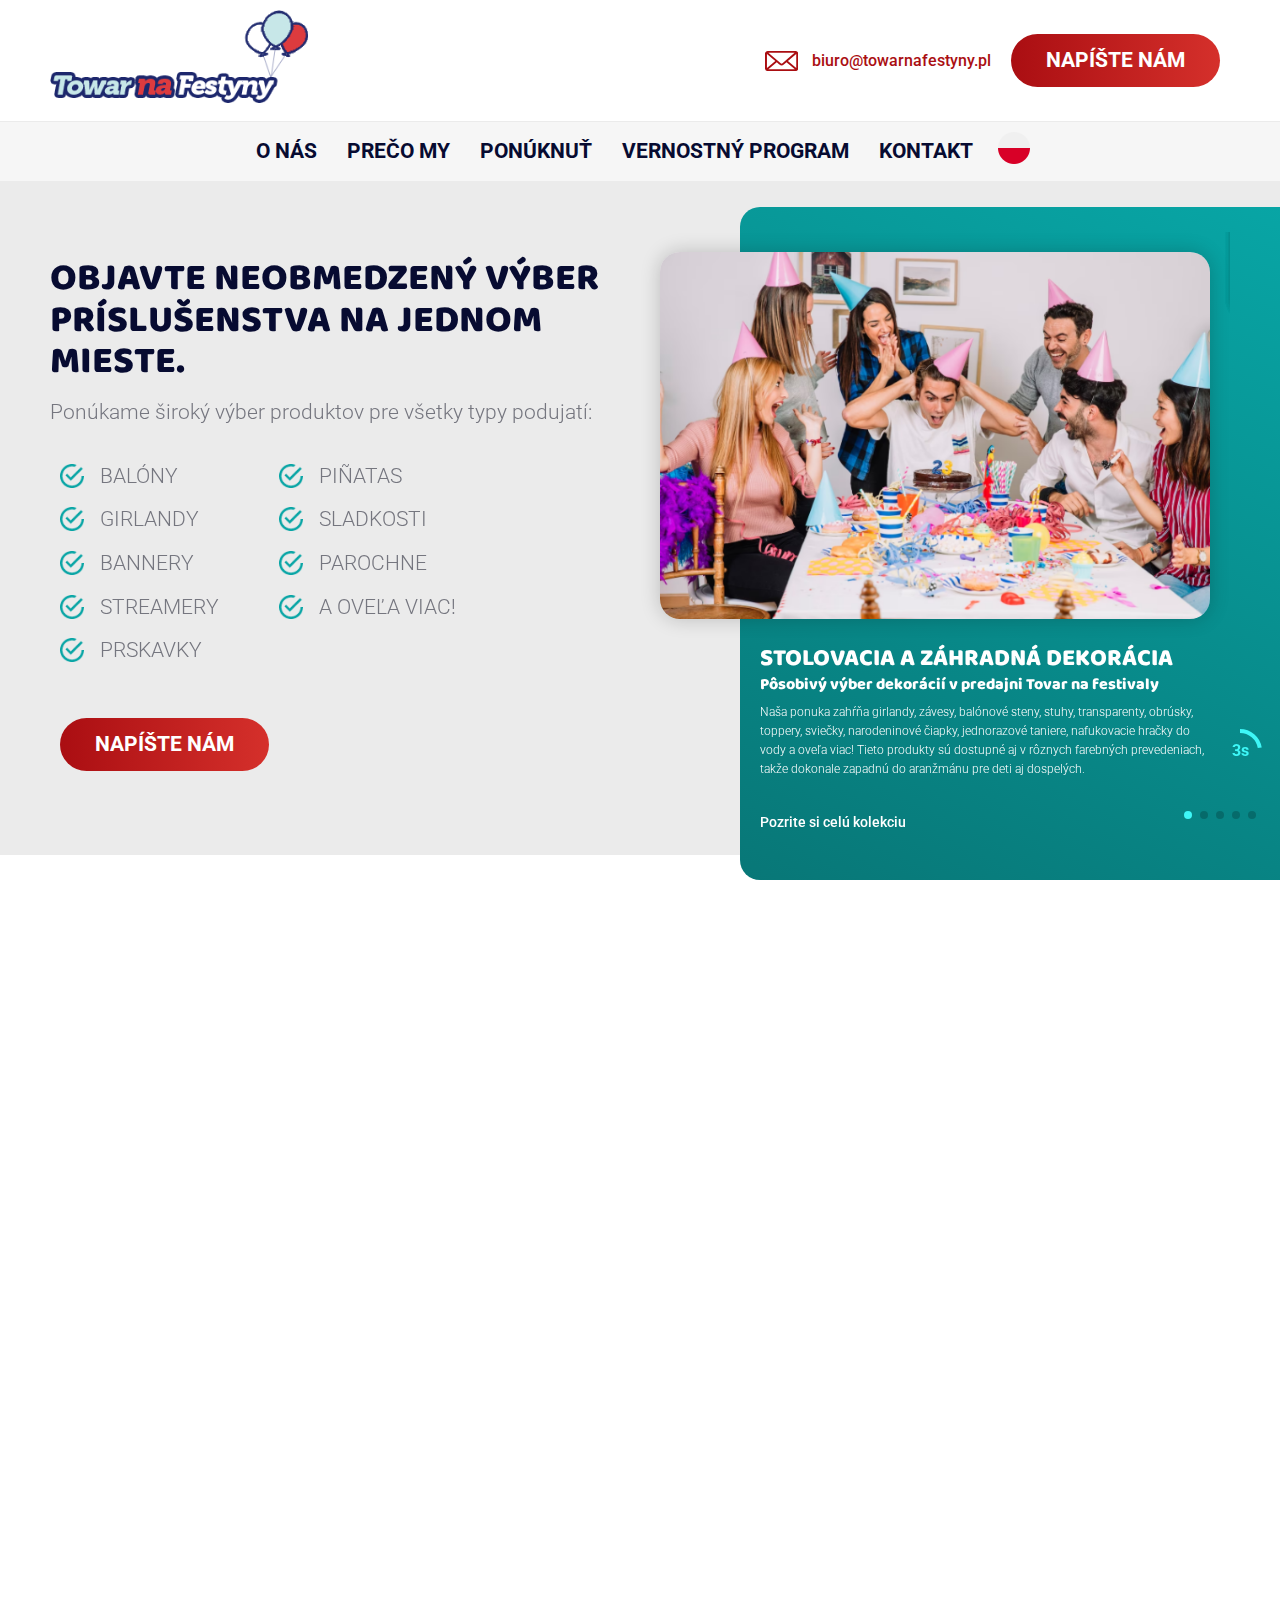
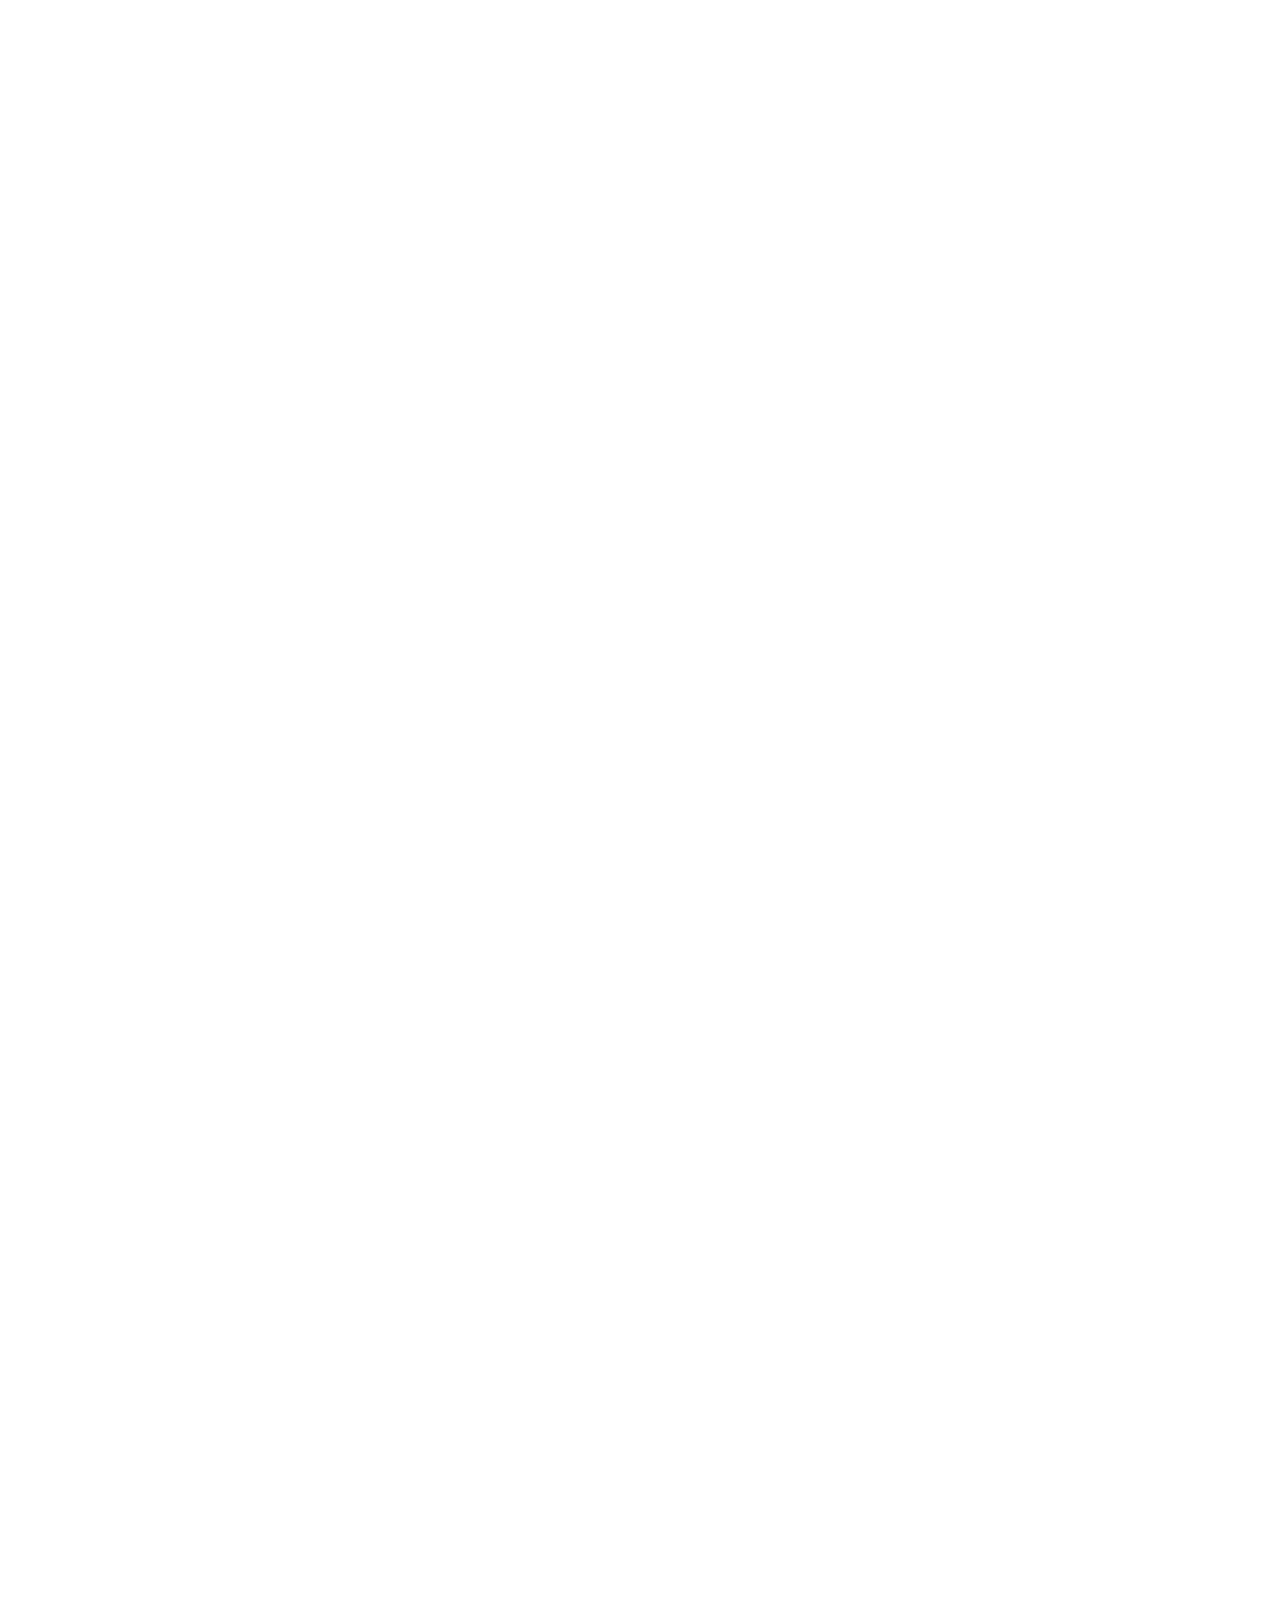
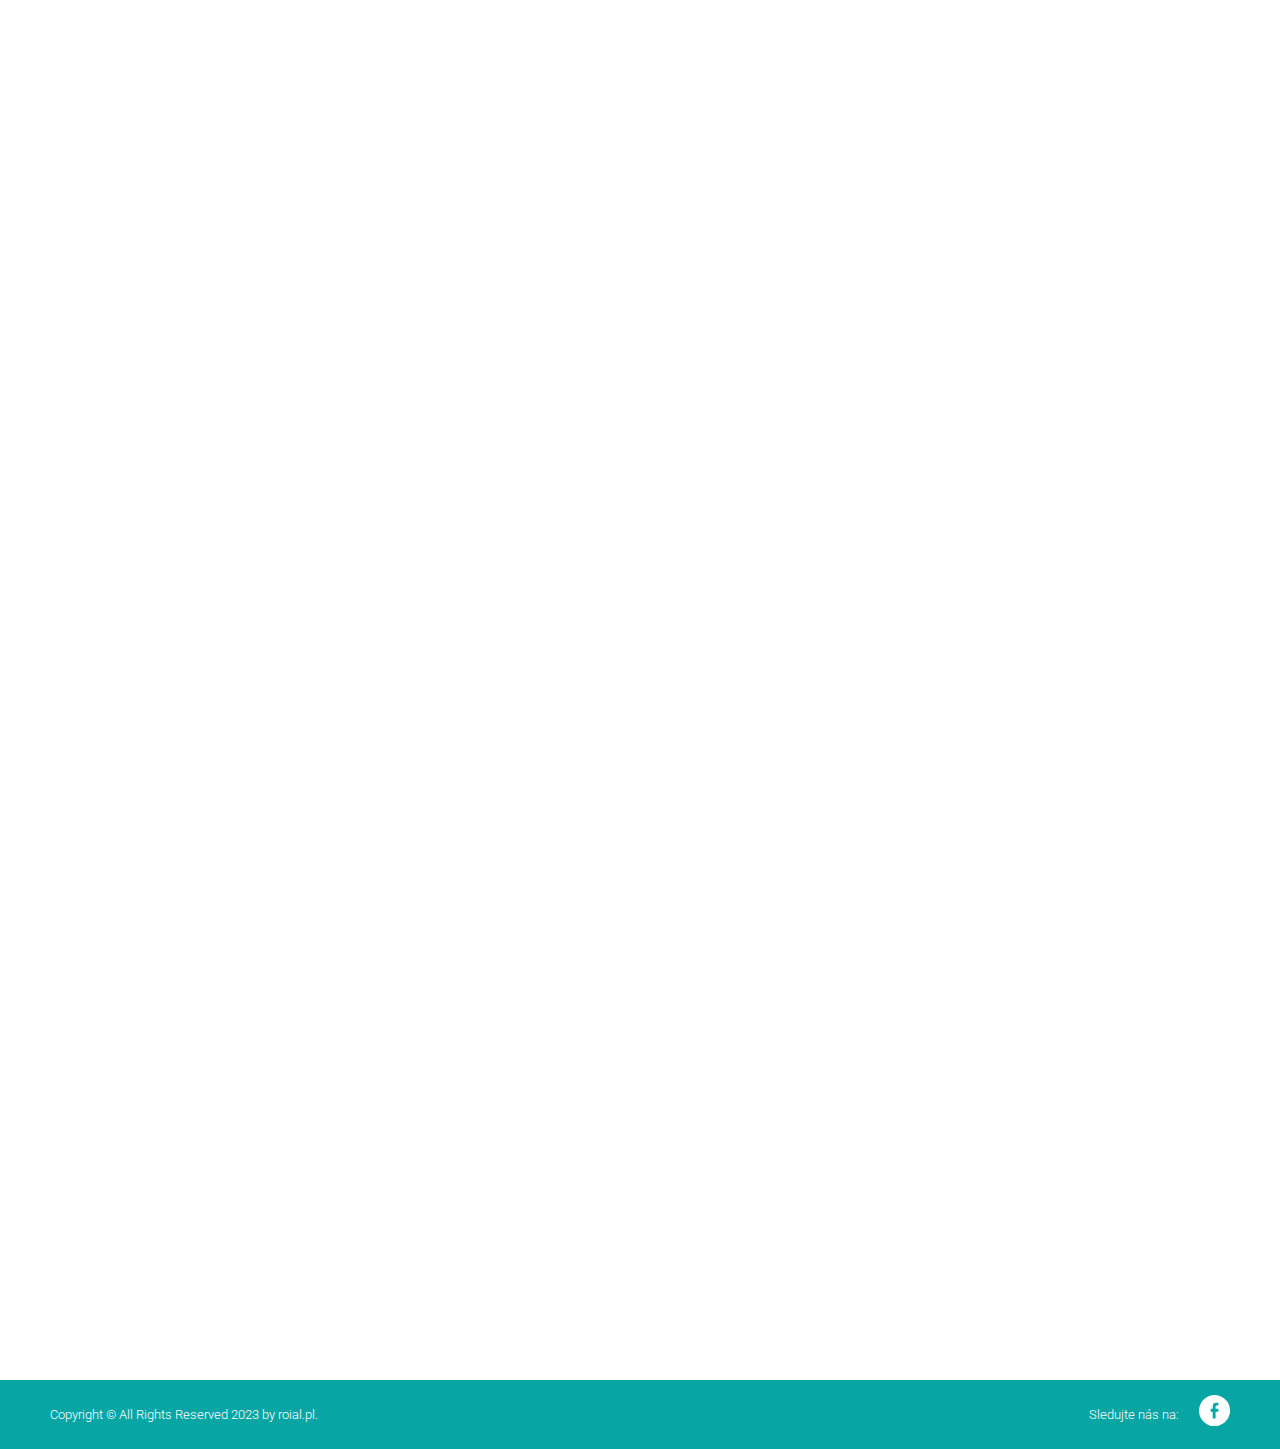
==== commit 1d93f0bc: "update" ====
--- a/index.html
+++ b/index.html
@@ -176,9 +176,9 @@
         <div class="container">
           <div class="row">
             <div class="col-2">
-              <a href="#"><img src="./src/img/logo.png" alt="HURTOWANIA GODNA UWAGI: POZNÁMKA VEĽKOOBCHOD" /></a>
+              <a href="#"><img src="./src/img/logo.png" alt="POZNÁMKA VEĽKOOBCHOD" /></a>
               <div class="s-title">
-                <h2>HURTOWANIA GODNA UWAGI: POZNÁMKA VEĽKOOBCHOD</h2>
+                <h2>POZNÁMKA VEĽKOOBCHOD</h2>
               </div>
               <p>
                 Nechajte sa inšpirovať a buďte najlepší! Na TowarNaFestyny.pl nájdete nové inšpirácie a pestrú škálu dekorácií a zábavy. Ponúkame balóny, palice, parochne, hračky a sladkosti. Naše
